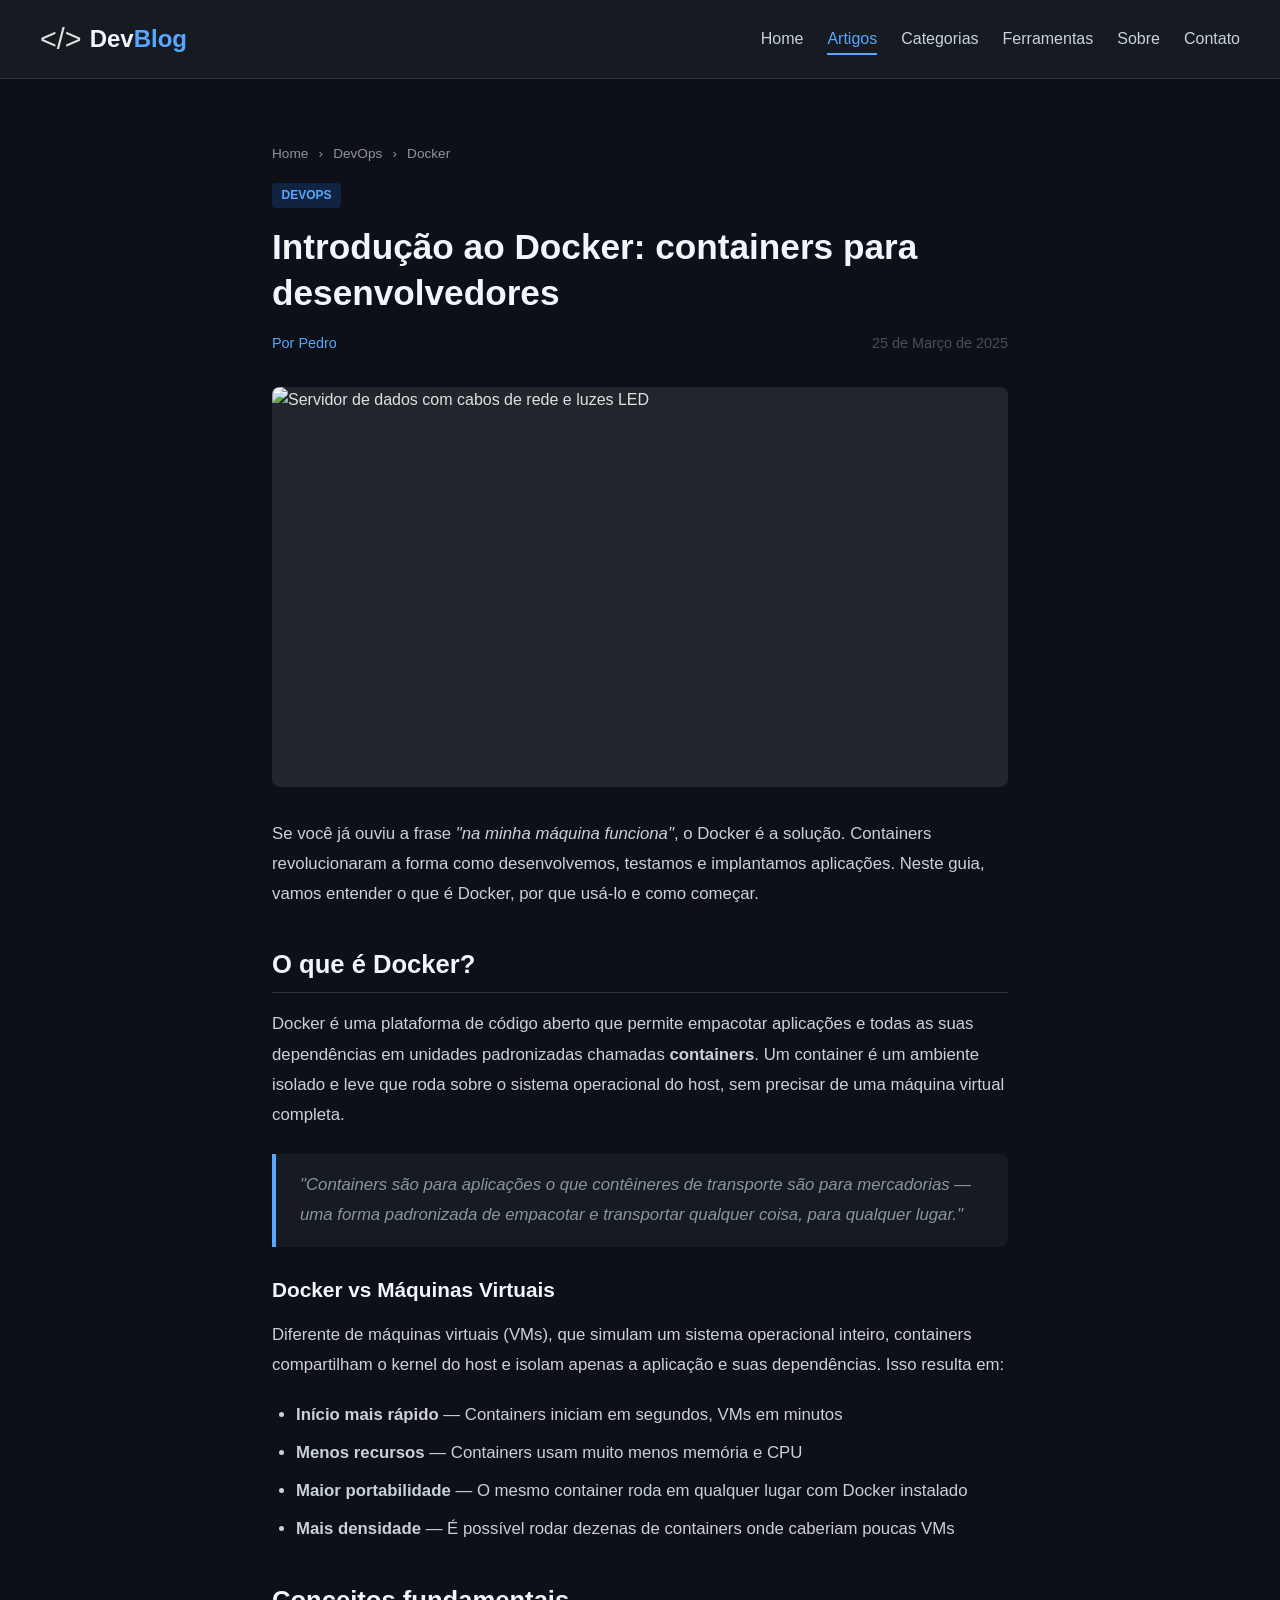
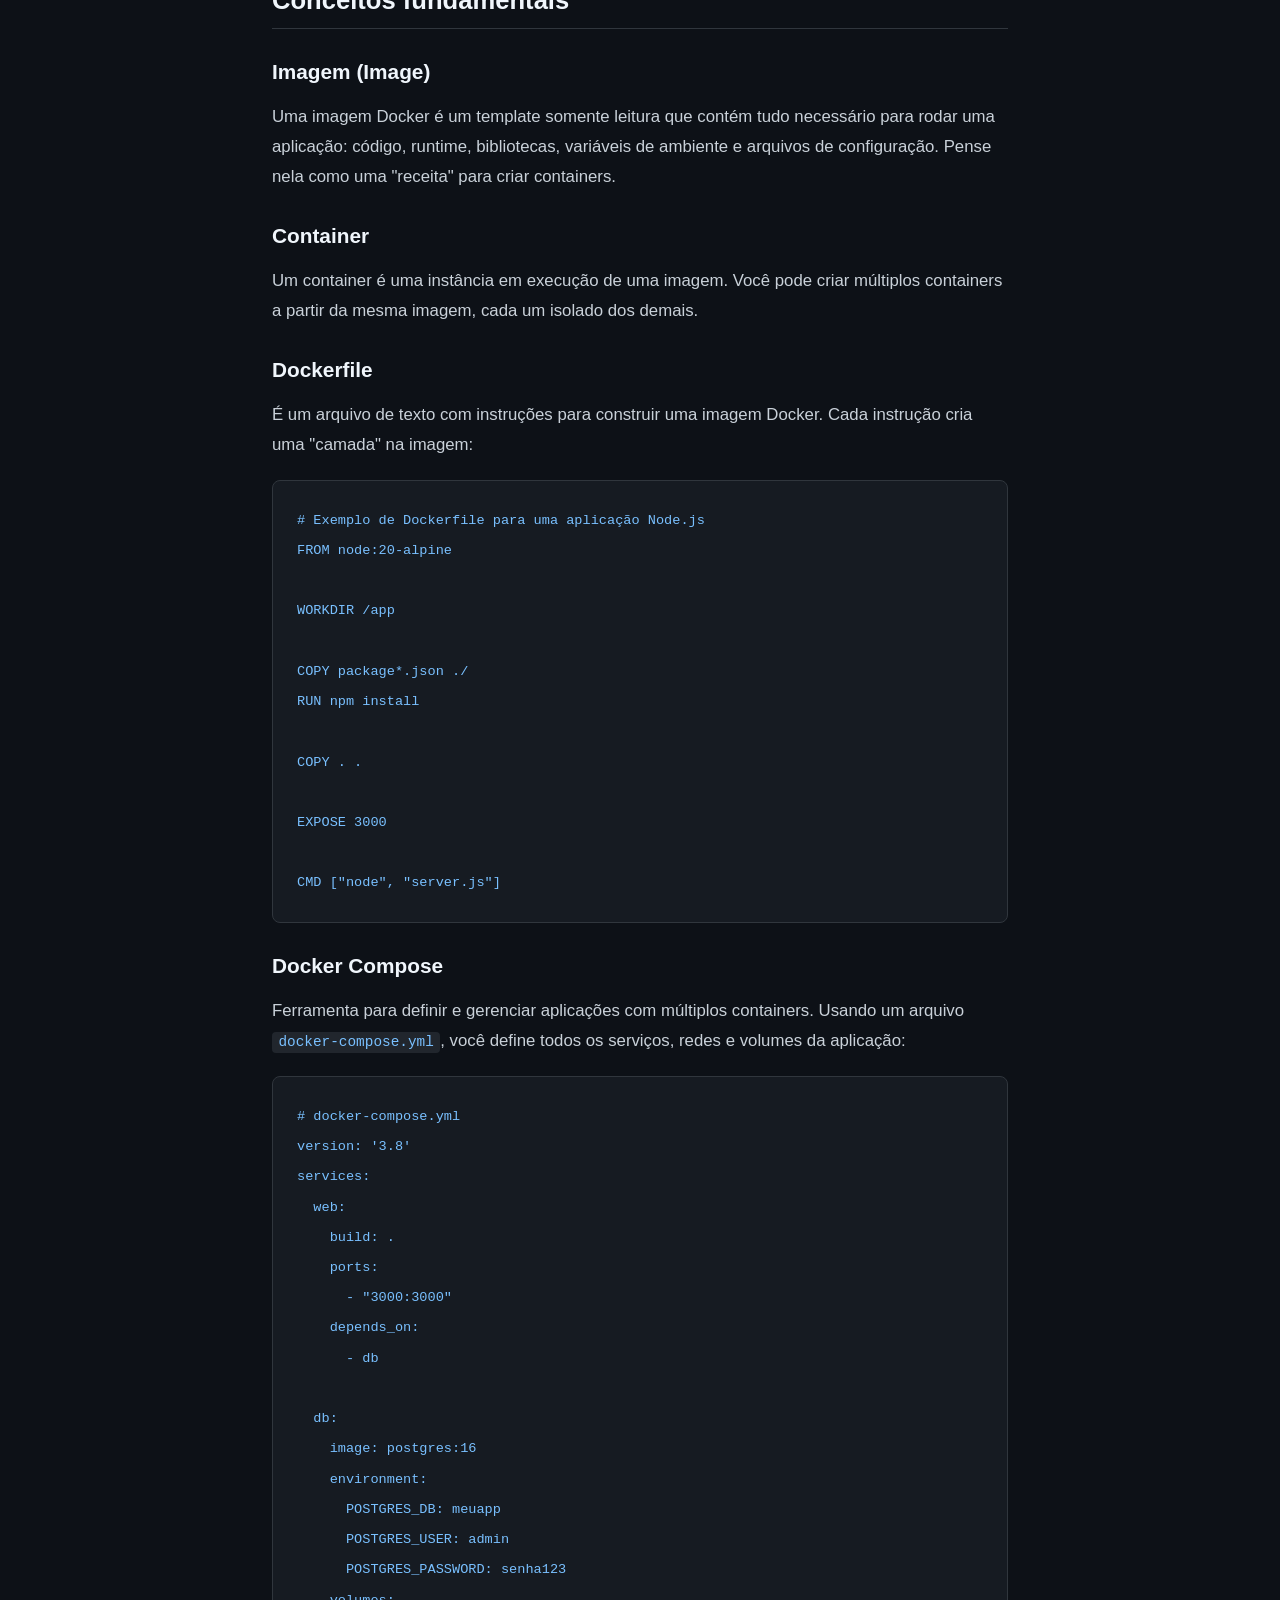
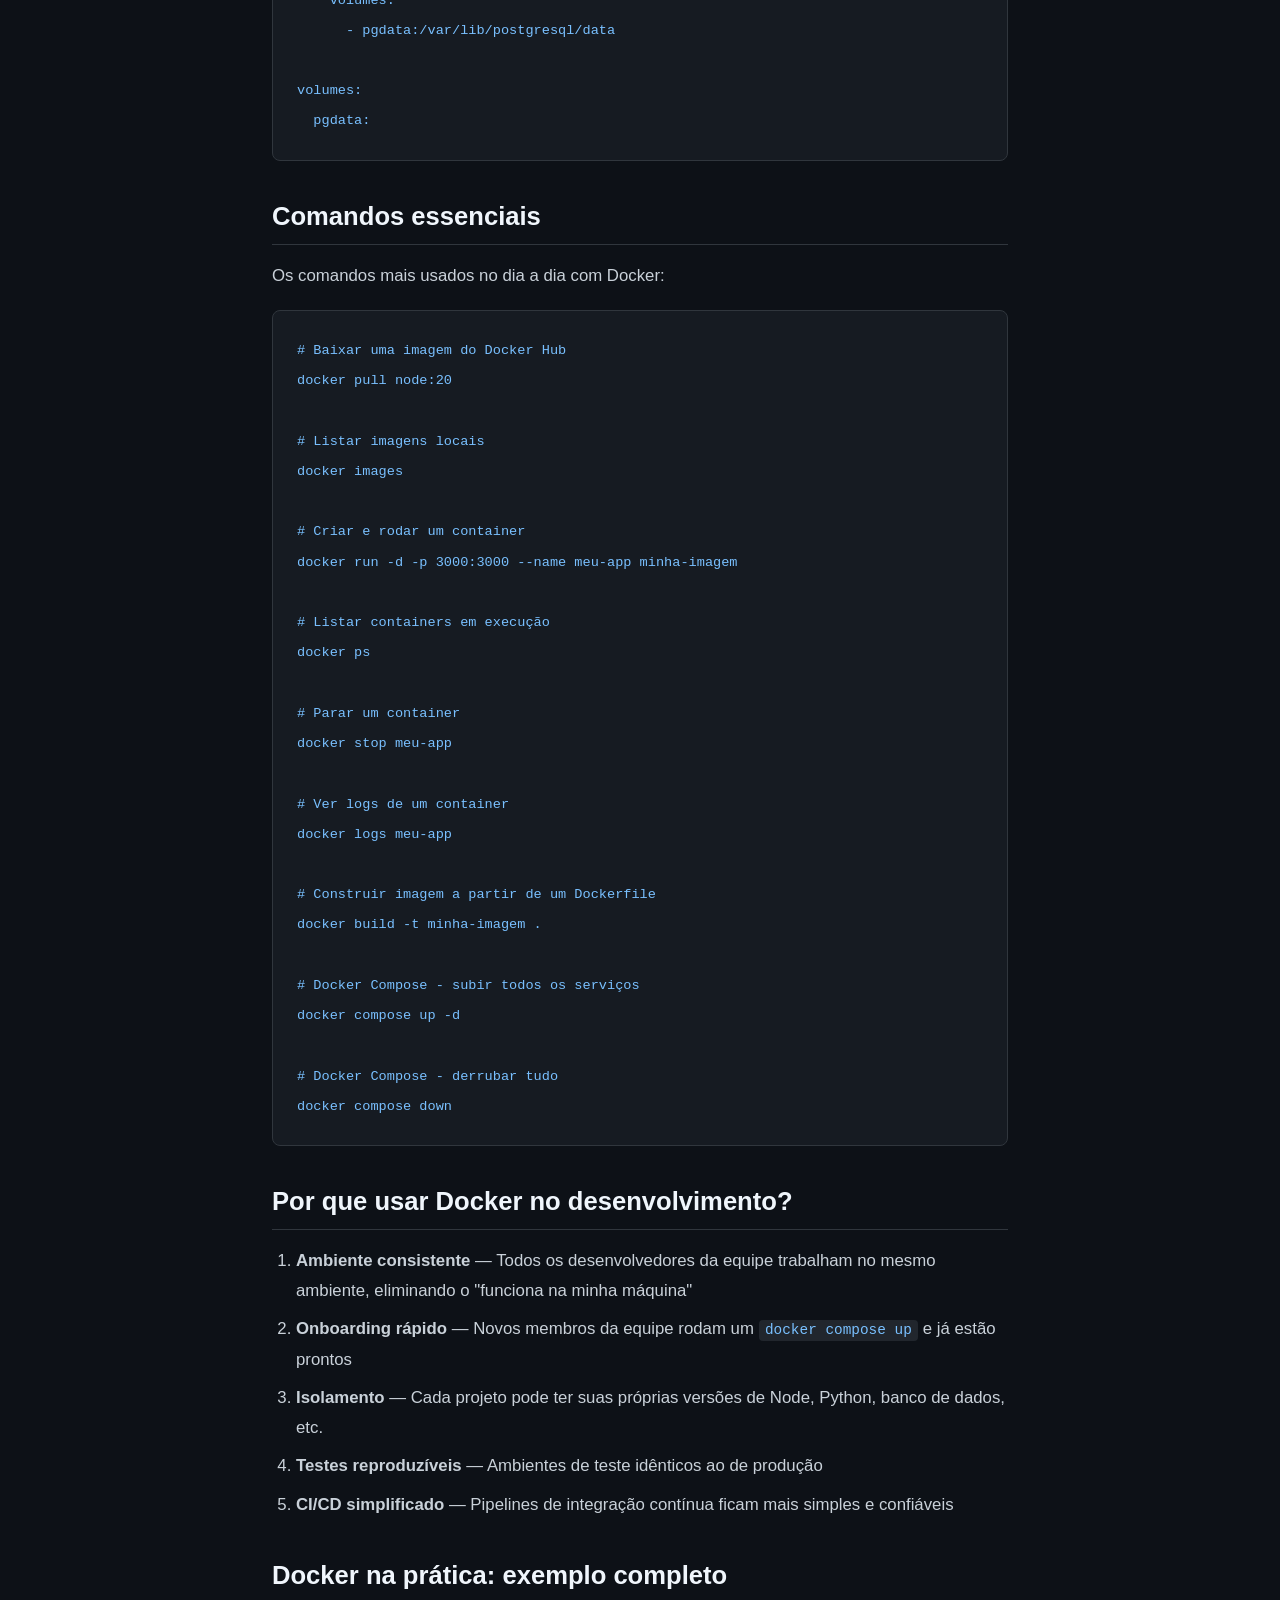
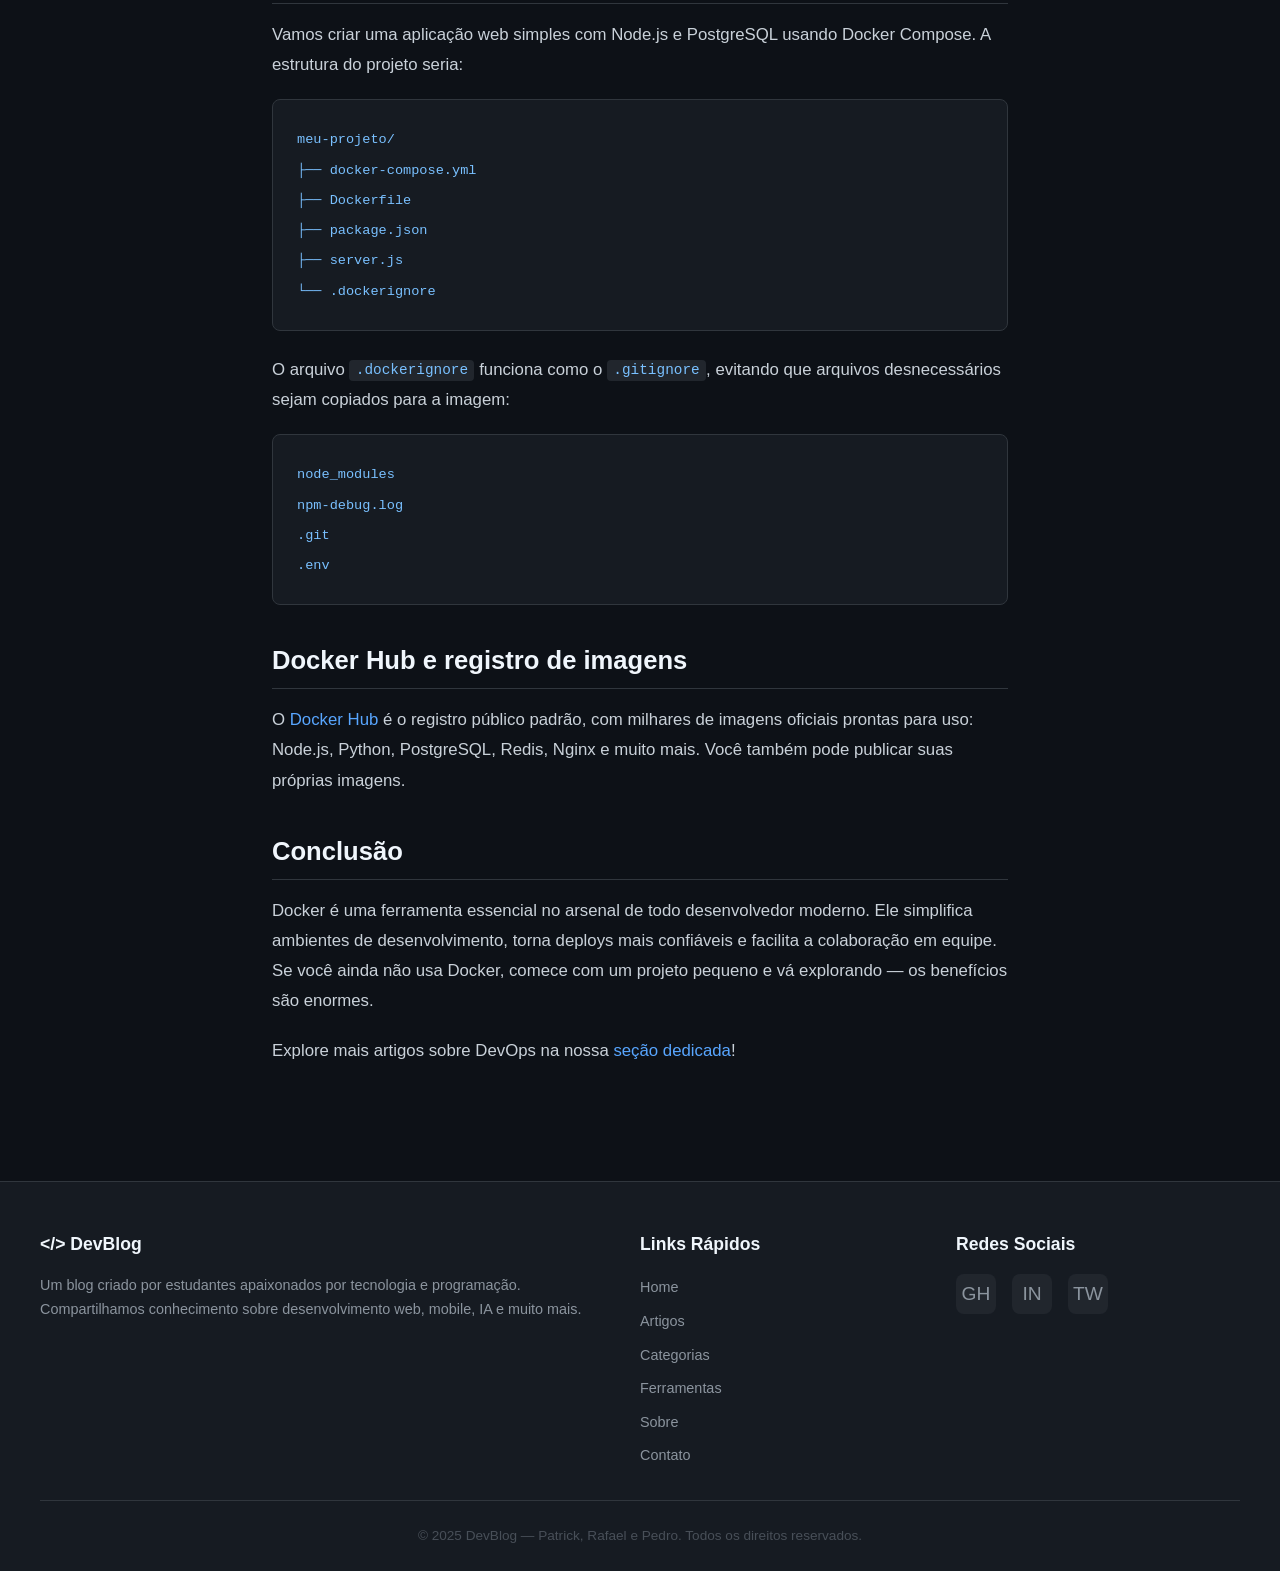
==== artigo-docker.html @ ed2e5f7d "feat: adiciona CSS, artigos de Docker e Python, e documentação - css/style.css: estilização completa" ====
<!DOCTYPE html>
<html lang="pt-BR">
<head>
  <meta charset="UTF-8">
  <meta name="viewport" content="width=device-width, initial-scale=1.0">
  <title>Introdução ao Docker: containers para desenvolvedores — DevBlog</title>
  <link rel="stylesheet" href="css/style.css">
</head>
<body>

  <header class="site-header">
    <div class="header-container">
      <div class="logo">
        <span class="logo-icon">&#60;/&#62;</span>
        <a href="index.html">Dev<span>Blog</span></a>
      </div>
      <button class="menu-toggle" aria-label="Abrir menu" onclick="document.querySelector('.main-nav').classList.toggle('active')">&#9776;</button>
      <nav class="main-nav">
        <ul>
          <li><a href="index.html">Home</a></li>
          <li><a href="artigo.html" class="active">Artigos</a></li>
          <li><a href="categorias.html">Categorias</a></li>
          <li><a href="ferramentas.html">Ferramentas</a></li>
          <li><a href="sobre.html">Sobre</a></li>
          <li><a href="contato.html">Contato</a></li>
        </ul>
      </nav>
    </div>
  </header>

  <main class="article-full">
    <nav class="breadcrumb">
      <a href="index.html">Home</a>
      <span>›</span>
      <a href="categorias.html#devops">DevOps</a>
      <span>›</span>
      Docker
    </nav>

    <div class="article-header">
      <span class="article-card-category">DevOps</span>
      <h1>Introdução ao Docker: containers para desenvolvedores</h1>
      <div class="article-meta">
        <span class="author">Por Pedro</span>
        <time datetime="2025-03-25">25 de Março de 2025</time>
      </div>
    </div>

    <img src="https://images.unsplash.com/photo-1558494949-ef010cbdcc31?w=1200&h=500&fit=crop" alt="Servidor de dados com cabos de rede e luzes LED" class="article-cover">

    <article class="article-body">
      <p>Se você já ouviu a frase <em>"na minha máquina funciona"</em>, o Docker é a solução. Containers revolucionaram a forma como desenvolvemos, testamos e implantamos aplicações. Neste guia, vamos entender o que é Docker, por que usá-lo e como começar.</p>

      <h2>O que é Docker?</h2>
      <p>Docker é uma plataforma de código aberto que permite empacotar aplicações e todas as suas dependências em unidades padronizadas chamadas <strong>containers</strong>. Um container é um ambiente isolado e leve que roda sobre o sistema operacional do host, sem precisar de uma máquina virtual completa.</p>

      <blockquote>
        "Containers são para aplicações o que contêineres de transporte são para mercadorias — uma forma padronizada de empacotar e transportar qualquer coisa, para qualquer lugar."
      </blockquote>

      <h3>Docker vs Máquinas Virtuais</h3>
      <p>Diferente de máquinas virtuais (VMs), que simulam um sistema operacional inteiro, containers compartilham o kernel do host e isolam apenas a aplicação e suas dependências. Isso resulta em:</p>

      <ul>
        <li><strong>Início mais rápido</strong> — Containers iniciam em segundos, VMs em minutos</li>
        <li><strong>Menos recursos</strong> — Containers usam muito menos memória e CPU</li>
        <li><strong>Maior portabilidade</strong> — O mesmo container roda em qualquer lugar com Docker instalado</li>
        <li><strong>Mais densidade</strong> — É possível rodar dezenas de containers onde caberiam poucas VMs</li>
      </ul>

      <h2>Conceitos fundamentais</h2>

      <h3>Imagem (Image)</h3>
      <p>Uma imagem Docker é um template somente leitura que contém tudo necessário para rodar uma aplicação: código, runtime, bibliotecas, variáveis de ambiente e arquivos de configuração. Pense nela como uma "receita" para criar containers.</p>

      <h3>Container</h3>
      <p>Um container é uma instância em execução de uma imagem. Você pode criar múltiplos containers a partir da mesma imagem, cada um isolado dos demais.</p>

      <h3>Dockerfile</h3>
      <p>É um arquivo de texto com instruções para construir uma imagem Docker. Cada instrução cria uma "camada" na imagem:</p>

      <pre><code># Exemplo de Dockerfile para uma aplicação Node.js
FROM node:20-alpine

WORKDIR /app

COPY package*.json ./
RUN npm install

COPY . .

EXPOSE 3000

CMD ["node", "server.js"]</code></pre>

      <h3>Docker Compose</h3>
      <p>Ferramenta para definir e gerenciar aplicações com múltiplos containers. Usando um arquivo <code>docker-compose.yml</code>, você define todos os serviços, redes e volumes da aplicação:</p>

      <pre><code># docker-compose.yml
version: '3.8'
services:
  web:
    build: .
    ports:
      - "3000:3000"
    depends_on:
      - db

  db:
    image: postgres:16
    environment:
      POSTGRES_DB: meuapp
      POSTGRES_USER: admin
      POSTGRES_PASSWORD: senha123
    volumes:
      - pgdata:/var/lib/postgresql/data

volumes:
  pgdata:</code></pre>

      <h2>Comandos essenciais</h2>
      <p>Os comandos mais usados no dia a dia com Docker:</p>

      <pre><code># Baixar uma imagem do Docker Hub
docker pull node:20

# Listar imagens locais
docker images

# Criar e rodar um container
docker run -d -p 3000:3000 --name meu-app minha-imagem

# Listar containers em execução
docker ps

# Parar um container
docker stop meu-app

# Ver logs de um container
docker logs meu-app

# Construir imagem a partir de um Dockerfile
docker build -t minha-imagem .

# Docker Compose - subir todos os serviços
docker compose up -d

# Docker Compose - derrubar tudo
docker compose down</code></pre>

      <h2>Por que usar Docker no desenvolvimento?</h2>
      <ol>
        <li><strong>Ambiente consistente</strong> — Todos os desenvolvedores da equipe trabalham no mesmo ambiente, eliminando o "funciona na minha máquina"</li>
        <li><strong>Onboarding rápido</strong> — Novos membros da equipe rodam um <code>docker compose up</code> e já estão prontos</li>
        <li><strong>Isolamento</strong> — Cada projeto pode ter suas próprias versões de Node, Python, banco de dados, etc.</li>
        <li><strong>Testes reproduzíveis</strong> — Ambientes de teste idênticos ao de produção</li>
        <li><strong>CI/CD simplificado</strong> — Pipelines de integração contínua ficam mais simples e confiáveis</li>
      </ol>

      <h2>Docker na prática: exemplo completo</h2>
      <p>Vamos criar uma aplicação web simples com Node.js e PostgreSQL usando Docker Compose. A estrutura do projeto seria:</p>

      <pre><code>meu-projeto/
├── docker-compose.yml
├── Dockerfile
├── package.json
├── server.js
└── .dockerignore</code></pre>

      <p>O arquivo <code>.dockerignore</code> funciona como o <code>.gitignore</code>, evitando que arquivos desnecessários sejam copiados para a imagem:</p>

      <pre><code>node_modules
npm-debug.log
.git
.env</code></pre>

      <h2>Docker Hub e registro de imagens</h2>
      <p>O <a href="https://hub.docker.com/" target="_blank" rel="noopener noreferrer">Docker Hub</a> é o registro público padrão, com milhares de imagens oficiais prontas para uso: Node.js, Python, PostgreSQL, Redis, Nginx e muito mais. Você também pode publicar suas próprias imagens.</p>

      <h2>Conclusão</h2>
      <p>Docker é uma ferramenta essencial no arsenal de todo desenvolvedor moderno. Ele simplifica ambientes de desenvolvimento, torna deploys mais confiáveis e facilita a colaboração em equipe. Se você ainda não usa Docker, comece com um projeto pequeno e vá explorando — os benefícios são enormes.</p>

      <p>Explore mais artigos sobre DevOps na nossa <a href="categorias.html#devops">seção dedicada</a>!</p>
    </article>
  </main>

  <footer class="site-footer">
    <div class="footer-container">
      <div class="footer-about">
        <h3>&#60;/&#62; DevBlog</h3>
        <p>Um blog criado por estudantes apaixonados por tecnologia e programação. Compartilhamos conhecimento sobre desenvolvimento web, mobile, IA e muito mais.</p>
      </div>
      <div class="footer-links">
        <h3>Links Rápidos</h3>
        <ul>
          <li><a href="index.html">Home</a></li>
          <li><a href="artigo.html">Artigos</a></li>
          <li><a href="categorias.html">Categorias</a></li>
          <li><a href="ferramentas.html">Ferramentas</a></li>
          <li><a href="sobre.html">Sobre</a></li>
          <li><a href="contato.html">Contato</a></li>
        </ul>
      </div>
      <div class="footer-social">
        <h3>Redes Sociais</h3>
        <div class="social-icons">
          <a href="https://github.com" target="_blank" rel="noopener noreferrer" aria-label="GitHub">GH</a>
          <a href="https://linkedin.com" target="_blank" rel="noopener noreferrer" aria-label="LinkedIn">IN</a>
          <a href="https://twitter.com" target="_blank" rel="noopener noreferrer" aria-label="Twitter">TW</a>
        </div>
      </div>
    </div>
    <div class="footer-bottom">
      <p>&copy; 2025 DevBlog — Patrick, Rafael e Pedro. Todos os direitos reservados.</p>
    </div>
  </footer>

</body>
</html>
---- css/style.css ----
/* ===== RESET E BASE ===== */
* {
  margin: 0;
  padding: 0;
  box-sizing: border-box;
}

html {
  scroll-behavior: smooth;
}

body {
  font-family: 'Segoe UI', Tahoma, Geneva, Verdana, sans-serif;
  line-height: 1.6;
  color: #e0e0e0;
  background-color: #0d1117;
}

a {
  text-decoration: none;
  color: #58a6ff;
  transition: color 0.3s ease;
}

a:hover {
  color: #79c0ff;
}

img {
  max-width: 100%;
  height: auto;
  display: block;
}

ul {
  list-style: none;
}

/* ===== HEADER ===== */
.site-header {
  background-color: #161b22;
  border-bottom: 1px solid #30363d;
  padding: 1rem 2rem;
  position: sticky;
  top: 0;
  z-index: 100;
}

.header-container {
  max-width: 1200px;
  margin: 0 auto;
  display: flex;
  justify-content: space-between;
  align-items: center;
}

.logo {
  display: flex;
  align-items: center;
  gap: 0.5rem;
}

.logo-icon {
  font-size: 1.8rem;
}

.logo a {
  font-size: 1.5rem;
  font-weight: 700;
  color: #f0f6fc;
}

.logo a span {
  color: #58a6ff;
}

/* ===== NAVEGAÇÃO ===== */
.main-nav ul {
  display: flex;
  gap: 1.5rem;
  align-items: center;
}

.main-nav a {
  color: #c9d1d9;
  font-weight: 500;
  padding: 0.5rem 0;
  position: relative;
  transition: color 0.3s ease;
}

.main-nav a::after {
  content: '';
  position: absolute;
  bottom: 0;
  left: 0;
  width: 0;
  height: 2px;
  background-color: #58a6ff;
  transition: width 0.3s ease;
}

.main-nav a:hover,
.main-nav a.active {
  color: #58a6ff;
}

.main-nav a:hover::after,
.main-nav a.active::after {
  width: 100%;
}

/* Botão menu mobile */
.menu-toggle {
  display: none;
  background: none;
  border: none;
  color: #c9d1d9;
  font-size: 1.5rem;
  cursor: pointer;
}

/* ===== HERO / BANNER ===== */
.hero {
  background: linear-gradient(135deg, #0d1117 0%, #161b22 50%, #1a2332 100%);
  padding: 5rem 2rem;
  text-align: center;
  border-bottom: 1px solid #30363d;
}

.hero h1 {
  font-size: 2.8rem;
  color: #f0f6fc;
  margin-bottom: 1rem;
}

.hero h1 span {
  color: #58a6ff;
}

.hero p {
  font-size: 1.2rem;
  color: #8b949e;
  max-width: 600px;
  margin: 0 auto 2rem;
}

.hero-tags {
  display: flex;
  justify-content: center;
  gap: 0.75rem;
  flex-wrap: wrap;
}

.hero-tags span {
  background-color: #21262d;
  color: #58a6ff;
  padding: 0.4rem 1rem;
  border-radius: 2rem;
  font-size: 0.85rem;
  border: 1px solid #30363d;
}

/* ===== CONTEÚDO PRINCIPAL ===== */
.main-content {
  max-width: 1200px;
  margin: 0 auto;
  padding: 3rem 2rem;
}

.section-title {
  font-size: 1.8rem;
  color: #f0f6fc;
  margin-bottom: 2rem;
  padding-bottom: 0.5rem;
  border-bottom: 2px solid #58a6ff;
  display: inline-block;
}

/* ===== GRID DE ARTIGOS ===== */
.articles-grid {
  display: grid;
  grid-template-columns: repeat(auto-fill, minmax(340px, 1fr));
  gap: 2rem;
  margin-bottom: 3rem;
}

.article-card {
  background-color: #161b22;
  border: 1px solid #30363d;
  border-radius: 8px;
  overflow: hidden;
  transition: transform 0.3s ease, border-color 0.3s ease;
}

.article-card:hover {
  transform: translateY(-4px);
  border-color: #58a6ff;
}

.article-card-img {
  width: 100%;
  height: 200px;
  object-fit: cover;
  background-color: #21262d;
}

.article-card-body {
  padding: 1.5rem;
}

.article-card-category {
  display: inline-block;
  background-color: #1f6feb33;
  color: #58a6ff;
  padding: 0.2rem 0.6rem;
  border-radius: 4px;
  font-size: 0.75rem;
  font-weight: 600;
  text-transform: uppercase;
  margin-bottom: 0.75rem;
}

.article-card h3 {
  color: #f0f6fc;
  font-size: 1.15rem;
  margin-bottom: 0.75rem;
  line-height: 1.4;
}

.article-card h3 a {
  color: #f0f6fc;
}

.article-card h3 a:hover {
  color: #58a6ff;
}

.article-card p {
  color: #8b949e;
  font-size: 0.9rem;
  margin-bottom: 1rem;
}

.article-meta {
  display: flex;
  justify-content: space-between;
  align-items: center;
  color: #484f58;
  font-size: 0.8rem;
}

.article-meta .author {
  color: #58a6ff;
}

/* ===== PÁGINA DE ARTIGO COMPLETO ===== */
.article-full {
  max-width: 800px;
  margin: 0 auto;
  padding: 3rem 2rem;
}

.article-header {
  margin-bottom: 2rem;
}

.article-header .article-card-category {
  margin-bottom: 1rem;
}

.article-header h1 {
  font-size: 2.2rem;
  color: #f0f6fc;
  margin-bottom: 1rem;
  line-height: 1.3;
}

.article-header .article-meta {
  font-size: 0.9rem;
  margin-bottom: 1.5rem;
}

.article-cover {
  width: 100%;
  height: 400px;
  object-fit: cover;
  border-radius: 8px;
  margin-bottom: 2rem;
  background-color: #21262d;
}

.article-body {
  color: #c9d1d9;
  font-size: 1.05rem;
  line-height: 1.8;
}

.article-body h2 {
  color: #f0f6fc;
  font-size: 1.6rem;
  margin: 2rem 0 1rem;
  padding-bottom: 0.3rem;
  border-bottom: 1px solid #30363d;
}

.article-body h3 {
  color: #f0f6fc;
  font-size: 1.3rem;
  margin: 1.5rem 0 0.75rem;
}

.article-body p {
  margin-bottom: 1.2rem;
}

.article-body ul,
.article-body ol {
  margin: 1rem 0 1.2rem 1.5rem;
}

.article-body li {
  margin-bottom: 0.5rem;
  list-style: disc;
}

.article-body ol li {
  list-style: decimal;
}

.article-body code {
  background-color: #21262d;
  color: #79c0ff;
  padding: 0.15rem 0.4rem;
  border-radius: 4px;
  font-family: 'Courier New', Courier, monospace;
  font-size: 0.9rem;
}

.article-body pre {
  background-color: #161b22;
  border: 1px solid #30363d;
  border-radius: 8px;
  padding: 1.5rem;
  overflow-x: auto;
  margin-bottom: 1.5rem;
}

.article-body pre code {
  background: none;
  padding: 0;
  font-size: 0.85rem;
  line-height: 1.6;
}

.article-body blockquote {
  border-left: 4px solid #58a6ff;
  background-color: #161b22;
  padding: 1rem 1.5rem;
  margin: 1.5rem 0;
  border-radius: 0 8px 8px 0;
  color: #8b949e;
  font-style: italic;
}

/* ===== CATEGORIAS ===== */
.categories-grid {
  display: grid;
  grid-template-columns: repeat(auto-fill, minmax(280px, 1fr));
  gap: 1.5rem;
  margin-bottom: 3rem;
}

.category-card {
  background-color: #161b22;
  border: 1px solid #30363d;
  border-radius: 8px;
  padding: 2rem;
  text-align: center;
  transition: transform 0.3s ease, border-color 0.3s ease;
}

.category-card:hover {
  transform: translateY(-4px);
  border-color: #58a6ff;
}

.category-icon {
  font-size: 2.5rem;
  margin-bottom: 1rem;
}

.category-card h3 {
  color: #f0f6fc;
  margin-bottom: 0.5rem;
}

.category-card p {
  color: #8b949e;
  font-size: 0.9rem;
  margin-bottom: 1rem;
}

.category-count {
  color: #58a6ff;
  font-size: 0.85rem;
  font-weight: 600;
}

/* Category card como link */
a.category-card {
  display: block;
  color: inherit;
  cursor: pointer;
}

a.category-card:hover {
  color: inherit;
}

/* ===== SEÇÕES DE CATEGORIA ===== */
.category-section {
  margin-bottom: 3rem;
  padding-top: 2rem;
}

.category-description {
  color: #8b949e;
  font-size: 1rem;
  margin-bottom: 1.5rem;
  max-width: 800px;
}

/* ===== FERRAMENTAS ===== */
.tools-section {
  margin-bottom: 3rem;
}

.tools-section h2 {
  font-size: 1.4rem;
  color: #f0f6fc;
  margin-bottom: 1.5rem;
  padding-left: 0.5rem;
  border-left: 3px solid #58a6ff;
}

.tools-grid {
  display: grid;
  grid-template-columns: repeat(auto-fill, minmax(300px, 1fr));
  gap: 1.5rem;
}

.tool-card {
  background-color: #161b22;
  border: 1px solid #30363d;
  border-radius: 8px;
  padding: 1.5rem;
  display: flex;
  gap: 1rem;
  align-items: flex-start;
  transition: border-color 0.3s ease;
}

.tool-card:hover {
  border-color: #58a6ff;
}

.tool-icon {
  font-size: 2rem;
  min-width: 2.5rem;
  text-align: center;
}

.tool-info h3 {
  color: #f0f6fc;
  font-size: 1rem;
  margin-bottom: 0.3rem;
}

.tool-info p {
  color: #8b949e;
  font-size: 0.85rem;
  margin-bottom: 0.5rem;
}

.tool-info a {
  font-size: 0.85rem;
  font-weight: 600;
}

.tool-tag {
  display: inline-block;
  background-color: #21262d;
  color: #7ee787;
  padding: 0.15rem 0.5rem;
  border-radius: 4px;
  font-size: 0.7rem;
  margin-right: 0.3rem;
}

/* ===== SOBRE ===== */
.about-intro {
  background-color: #161b22;
  border: 1px solid #30363d;
  border-radius: 8px;
  padding: 2.5rem;
  margin-bottom: 3rem;
  text-align: center;
}

.about-intro h2 {
  color: #f0f6fc;
  font-size: 1.8rem;
  margin-bottom: 1rem;
}

.about-intro p {
  color: #8b949e;
  max-width: 700px;
  margin: 0 auto;
  font-size: 1.05rem;
}

.team-grid {
  display: grid;
  grid-template-columns: repeat(auto-fill, minmax(300px, 1fr));
  gap: 2rem;
  margin-bottom: 3rem;
}

.team-card {
  background-color: #161b22;
  border: 1px solid #30363d;
  border-radius: 8px;
  padding: 2rem;
  text-align: center;
  transition: border-color 0.3s ease;
}

.team-card:hover {
  border-color: #58a6ff;
}

.team-avatar {
  width: 120px;
  height: 120px;
  border-radius: 50%;
  margin: 0 auto 1.5rem;
  background-color: #21262d;
  display: flex;
  align-items: center;
  justify-content: center;
  font-size: 3rem;
  border: 3px solid #30363d;
}

.team-card h3 {
  color: #f0f6fc;
  margin-bottom: 0.3rem;
}

.team-role {
  color: #58a6ff;
  font-size: 0.9rem;
  margin-bottom: 1rem;
}

.team-card p {
  color: #8b949e;
  font-size: 0.9rem;
  margin-bottom: 1rem;
}

.team-links {
  display: flex;
  justify-content: center;
  gap: 1rem;
}

.team-links a {
  color: #8b949e;
  font-size: 1.2rem;
  transition: color 0.3s ease;
}

.team-links a:hover {
  color: #58a6ff;
}

/* ===== PROPOSTA EDITORIAL ===== */
.editorial {
  background-color: #161b22;
  border: 1px solid #30363d;
  border-radius: 8px;
  padding: 2.5rem;
}

.editorial h2 {
  color: #f0f6fc;
  font-size: 1.5rem;
  margin-bottom: 1.5rem;
}

.editorial-items {
  display: grid;
  grid-template-columns: repeat(auto-fill, minmax(250px, 1fr));
  gap: 1.5rem;
}

.editorial-item {
  padding: 1rem;
}

.editorial-item h3 {
  color: #f0f6fc;
  font-size: 1.1rem;
  margin-bottom: 0.5rem;
}

.editorial-item p {
  color: #8b949e;
  font-size: 0.9rem;
}

/* ===== FORMULÁRIOS ===== */
.form-section {
  background-color: #161b22;
  border: 1px solid #30363d;
  border-radius: 8px;
  padding: 2.5rem;
  margin-bottom: 3rem;
}

.form-section h2 {
  color: #f0f6fc;
  font-size: 1.5rem;
  margin-bottom: 0.5rem;
}

.form-section > p {
  color: #8b949e;
  margin-bottom: 2rem;
}

.form-group {
  margin-bottom: 1.5rem;
}

.form-group label {
  display: block;
  color: #c9d1d9;
  font-weight: 500;
  margin-bottom: 0.5rem;
  font-size: 0.9rem;
}

.form-group input,
.form-group textarea,
.form-group select {
  width: 100%;
  padding: 0.75rem 1rem;
  background-color: #0d1117;
  border: 1px solid #30363d;
  border-radius: 6px;
  color: #c9d1d9;
  font-size: 0.95rem;
  font-family: inherit;
  transition: border-color 0.3s ease;
}

.form-group input:focus,
.form-group textarea:focus,
.form-group select:focus {
  outline: none;
  border-color: #58a6ff;
  box-shadow: 0 0 0 3px rgba(88, 166, 255, 0.15);
}

.form-group textarea {
  resize: vertical;
  min-height: 140px;
}

.form-row {
  display: grid;
  grid-template-columns: 1fr 1fr;
  gap: 1.5rem;
}

.btn {
  display: inline-block;
  padding: 0.75rem 2rem;
  background-color: #238636;
  color: #ffffff;
  border: 1px solid #2ea043;
  border-radius: 6px;
  font-size: 1rem;
  font-weight: 600;
  cursor: pointer;
  transition: background-color 0.3s ease;
}

.btn:hover {
  background-color: #2ea043;
  color: #ffffff;
}

.btn-primary {
  background-color: #1f6feb;
  border-color: #388bfd;
}

.btn-primary:hover {
  background-color: #388bfd;
}

/* ===== NEWSLETTER INLINE ===== */
.newsletter-inline {
  display: flex;
  gap: 0.75rem;
  max-width: 500px;
}

.newsletter-inline input {
  flex: 1;
  padding: 0.75rem 1rem;
  background-color: #0d1117;
  border: 1px solid #30363d;
  border-radius: 6px;
  color: #c9d1d9;
  font-size: 0.95rem;
}

.newsletter-inline input:focus {
  outline: none;
  border-color: #58a6ff;
}

/* ===== INFO DE CONTATO ===== */
.contact-info {
  display: grid;
  grid-template-columns: repeat(auto-fill, minmax(250px, 1fr));
  gap: 1.5rem;
  margin-bottom: 3rem;
}

.contact-item {
  background-color: #161b22;
  border: 1px solid #30363d;
  border-radius: 8px;
  padding: 1.5rem;
  text-align: center;
}

.contact-item-icon {
  font-size: 2rem;
  margin-bottom: 0.75rem;
}

.contact-item h3 {
  color: #f0f6fc;
  font-size: 1rem;
  margin-bottom: 0.3rem;
}

.contact-item p {
  color: #8b949e;
  font-size: 0.9rem;
}

/* ===== FOOTER ===== */
.site-footer {
  background-color: #161b22;
  border-top: 1px solid #30363d;
  padding: 3rem 2rem 1.5rem;
  margin-top: 3rem;
}

.footer-container {
  max-width: 1200px;
  margin: 0 auto;
  display: grid;
  grid-template-columns: 2fr 1fr 1fr;
  gap: 2rem;
  margin-bottom: 2rem;
}

.footer-about h3,
.footer-links h3,
.footer-social h3 {
  color: #f0f6fc;
  font-size: 1.1rem;
  margin-bottom: 1rem;
}

.footer-about p {
  color: #8b949e;
  font-size: 0.9rem;
}

.footer-links ul {
  display: flex;
  flex-direction: column;
  gap: 0.5rem;
}

.footer-links a {
  color: #8b949e;
  font-size: 0.9rem;
}

.footer-links a:hover {
  color: #58a6ff;
}

.footer-social .social-icons {
  display: flex;
  gap: 1rem;
}

.footer-social .social-icons a {
  display: flex;
  align-items: center;
  justify-content: center;
  width: 40px;
  height: 40px;
  background-color: #21262d;
  border-radius: 8px;
  color: #8b949e;
  font-size: 1.2rem;
  transition: background-color 0.3s ease, color 0.3s ease;
}

.footer-social .social-icons a:hover {
  background-color: #58a6ff;
  color: #ffffff;
}

.footer-bottom {
  max-width: 1200px;
  margin: 0 auto;
  padding-top: 1.5rem;
  border-top: 1px solid #30363d;
  text-align: center;
  color: #484f58;
  font-size: 0.85rem;
}

/* ===== BREADCRUMB ===== */
.breadcrumb {
  padding: 1rem 0;
  color: #8b949e;
  font-size: 0.85rem;
}

.breadcrumb a {
  color: #8b949e;
}

.breadcrumb a:hover {
  color: #58a6ff;
}

.breadcrumb span {
  margin: 0 0.4rem;
}

/* ===== PÁGINA INTERNA HEADER ===== */
.page-header {
  background: linear-gradient(135deg, #0d1117 0%, #161b22 100%);
  padding: 3rem 2rem;
  text-align: center;
  border-bottom: 1px solid #30363d;
}

.page-header h1 {
  font-size: 2.2rem;
  color: #f0f6fc;
  margin-bottom: 0.5rem;
}

.page-header p {
  color: #8b949e;
  font-size: 1.05rem;
}

/* ===== RESPONSIVIDADE ===== */
@media (max-width: 768px) {
  /* Header mobile */
  .header-container {
    flex-wrap: wrap;
  }

  .menu-toggle {
    display: block;
  }

  .main-nav {
    display: none;
    width: 100%;
    order: 3;
  }

  .main-nav.active {
    display: block;
  }

  .main-nav ul {
    flex-direction: column;
    gap: 0;
    margin-top: 1rem;
  }

  .main-nav li {
    border-top: 1px solid #30363d;
  }

  .main-nav a {
    display: block;
    padding: 0.75rem 0;
  }

  /* Hero */
  .hero {
    padding: 3rem 1.5rem;
  }

  .hero h1 {
    font-size: 1.8rem;
  }

  .hero p {
    font-size: 1rem;
  }

  /* Grids */
  .articles-grid {
    grid-template-columns: 1fr;
  }

  .categories-grid {
    grid-template-columns: 1fr;
  }

  .tools-grid {
    grid-template-columns: 1fr;
  }

  .team-grid {
    grid-template-columns: 1fr;
  }

  .editorial-items {
    grid-template-columns: 1fr;
  }

  .contact-info {
    grid-template-columns: 1fr;
  }

  /* Form */
  .form-row {
    grid-template-columns: 1fr;
  }

  .newsletter-inline {
    flex-direction: column;
  }

  /* Footer */
  .footer-container {
    grid-template-columns: 1fr;
  }

  /* Artigo */
  .article-full {
    padding: 2rem 1.5rem;
  }

  .article-header h1 {
    font-size: 1.6rem;
  }

  .article-cover {
    height: 250px;
  }

  /* Page header */
  .page-header {
    padding: 2rem 1.5rem;
  }

  .page-header h1 {
    font-size: 1.6rem;
  }
}

@media (max-width: 480px) {
  .hero h1 {
    font-size: 1.5rem;
  }

  .section-title {
    font-size: 1.4rem;
  }

  .article-card-body {
    padding: 1rem;
  }

  .form-section {
    padding: 1.5rem;
  }

  .about-intro {
    padding: 1.5rem;
  }
}
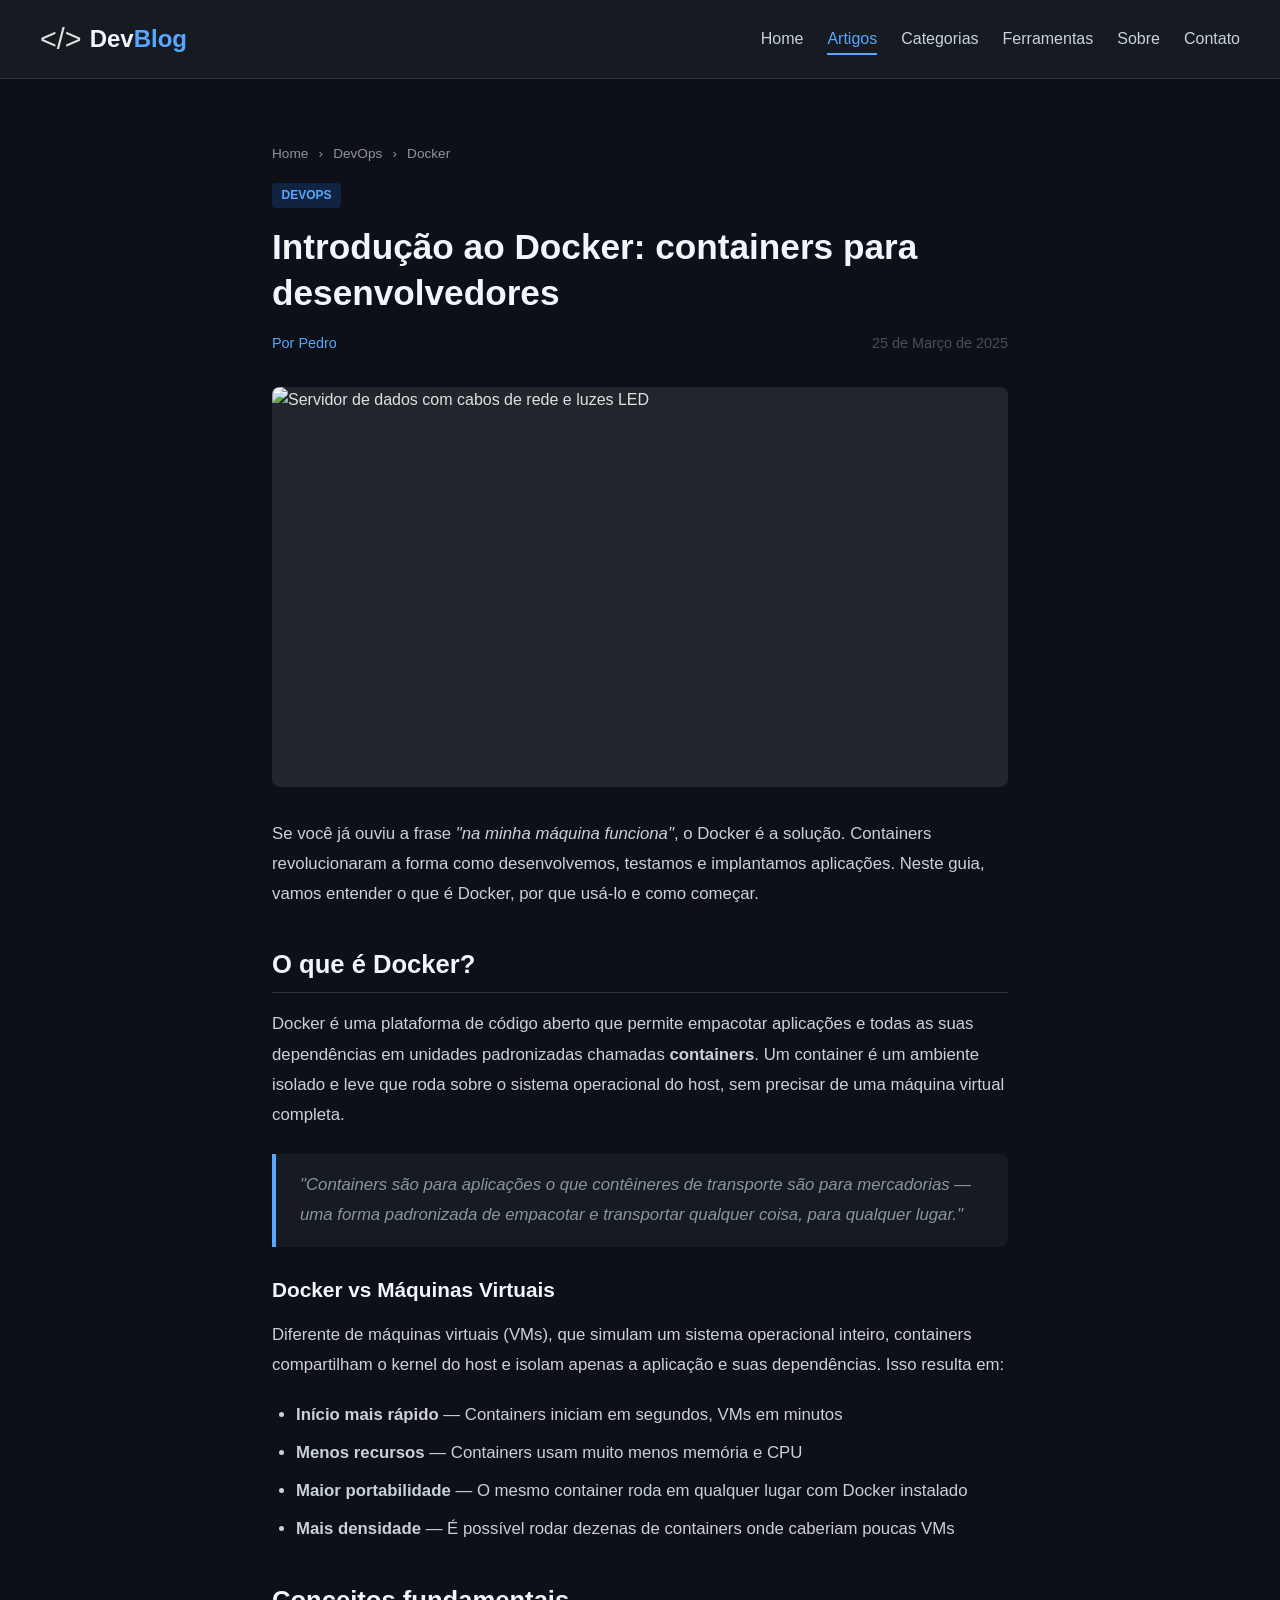
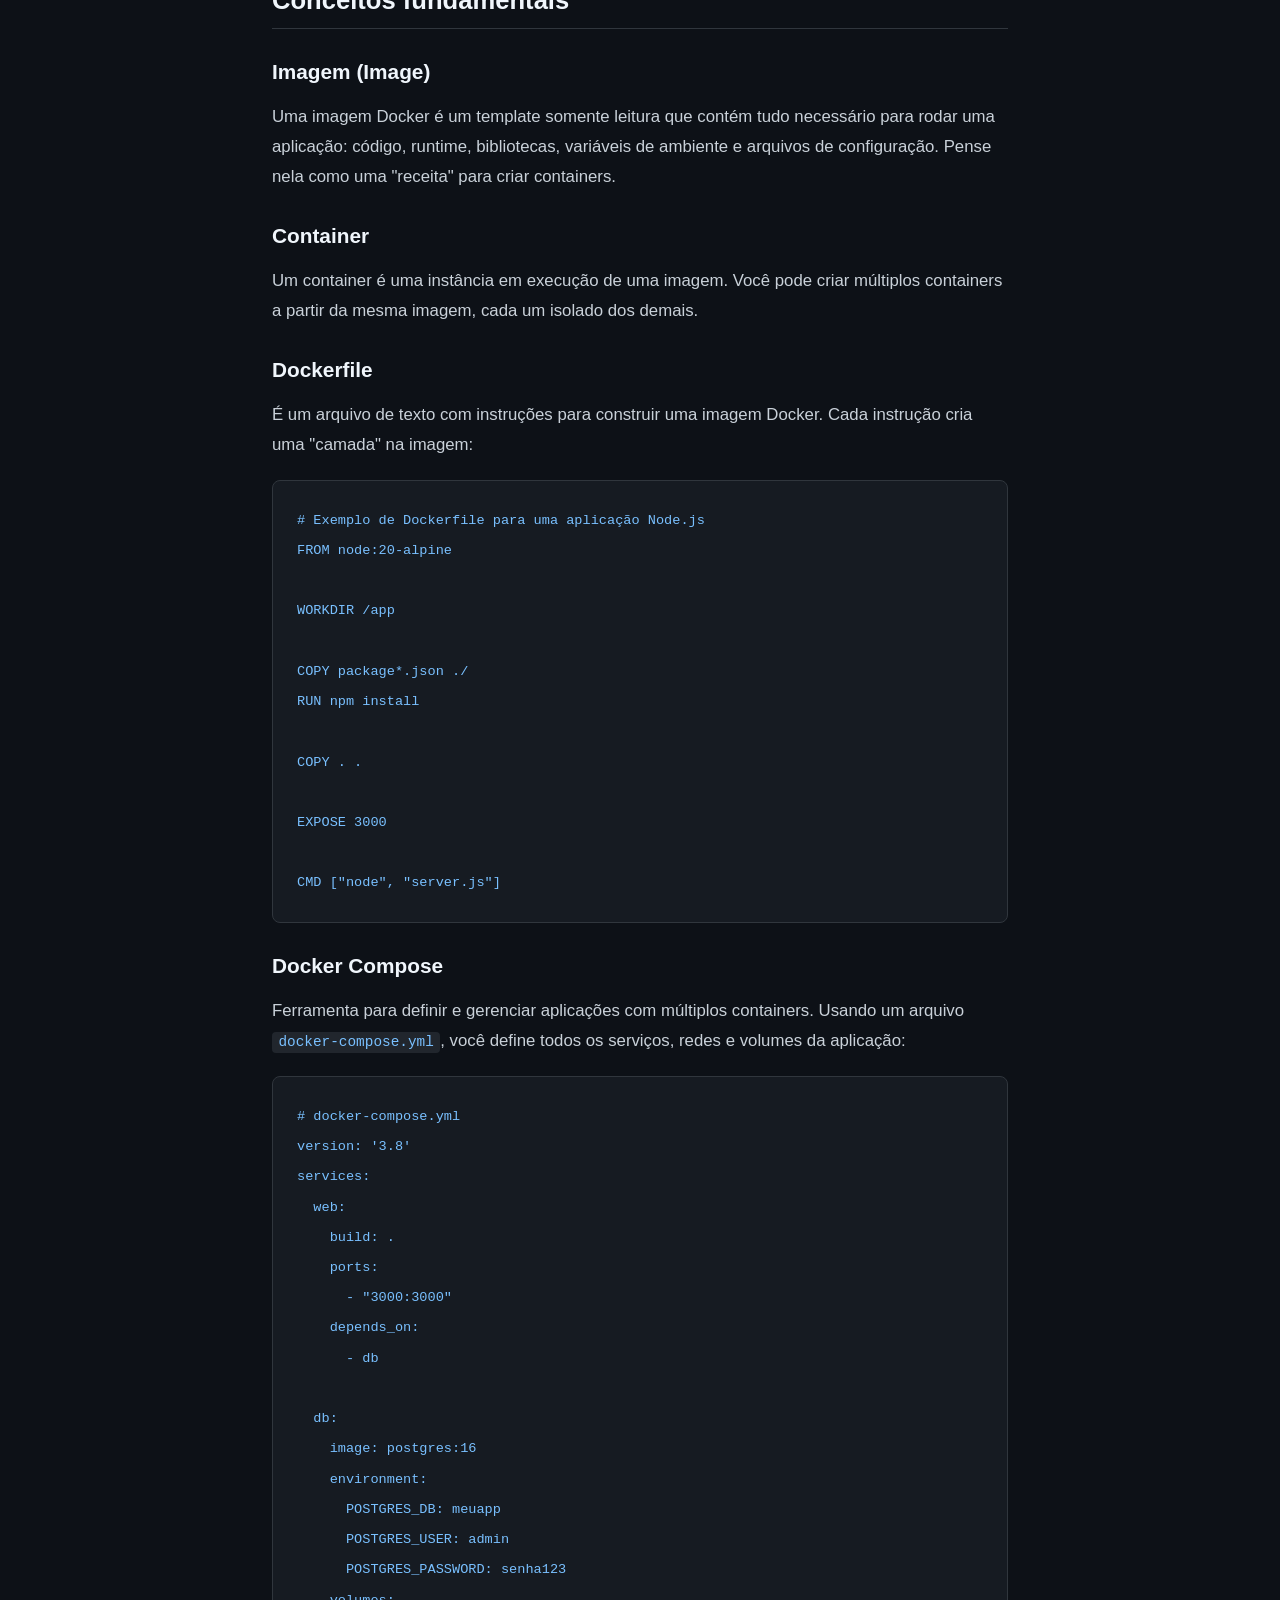
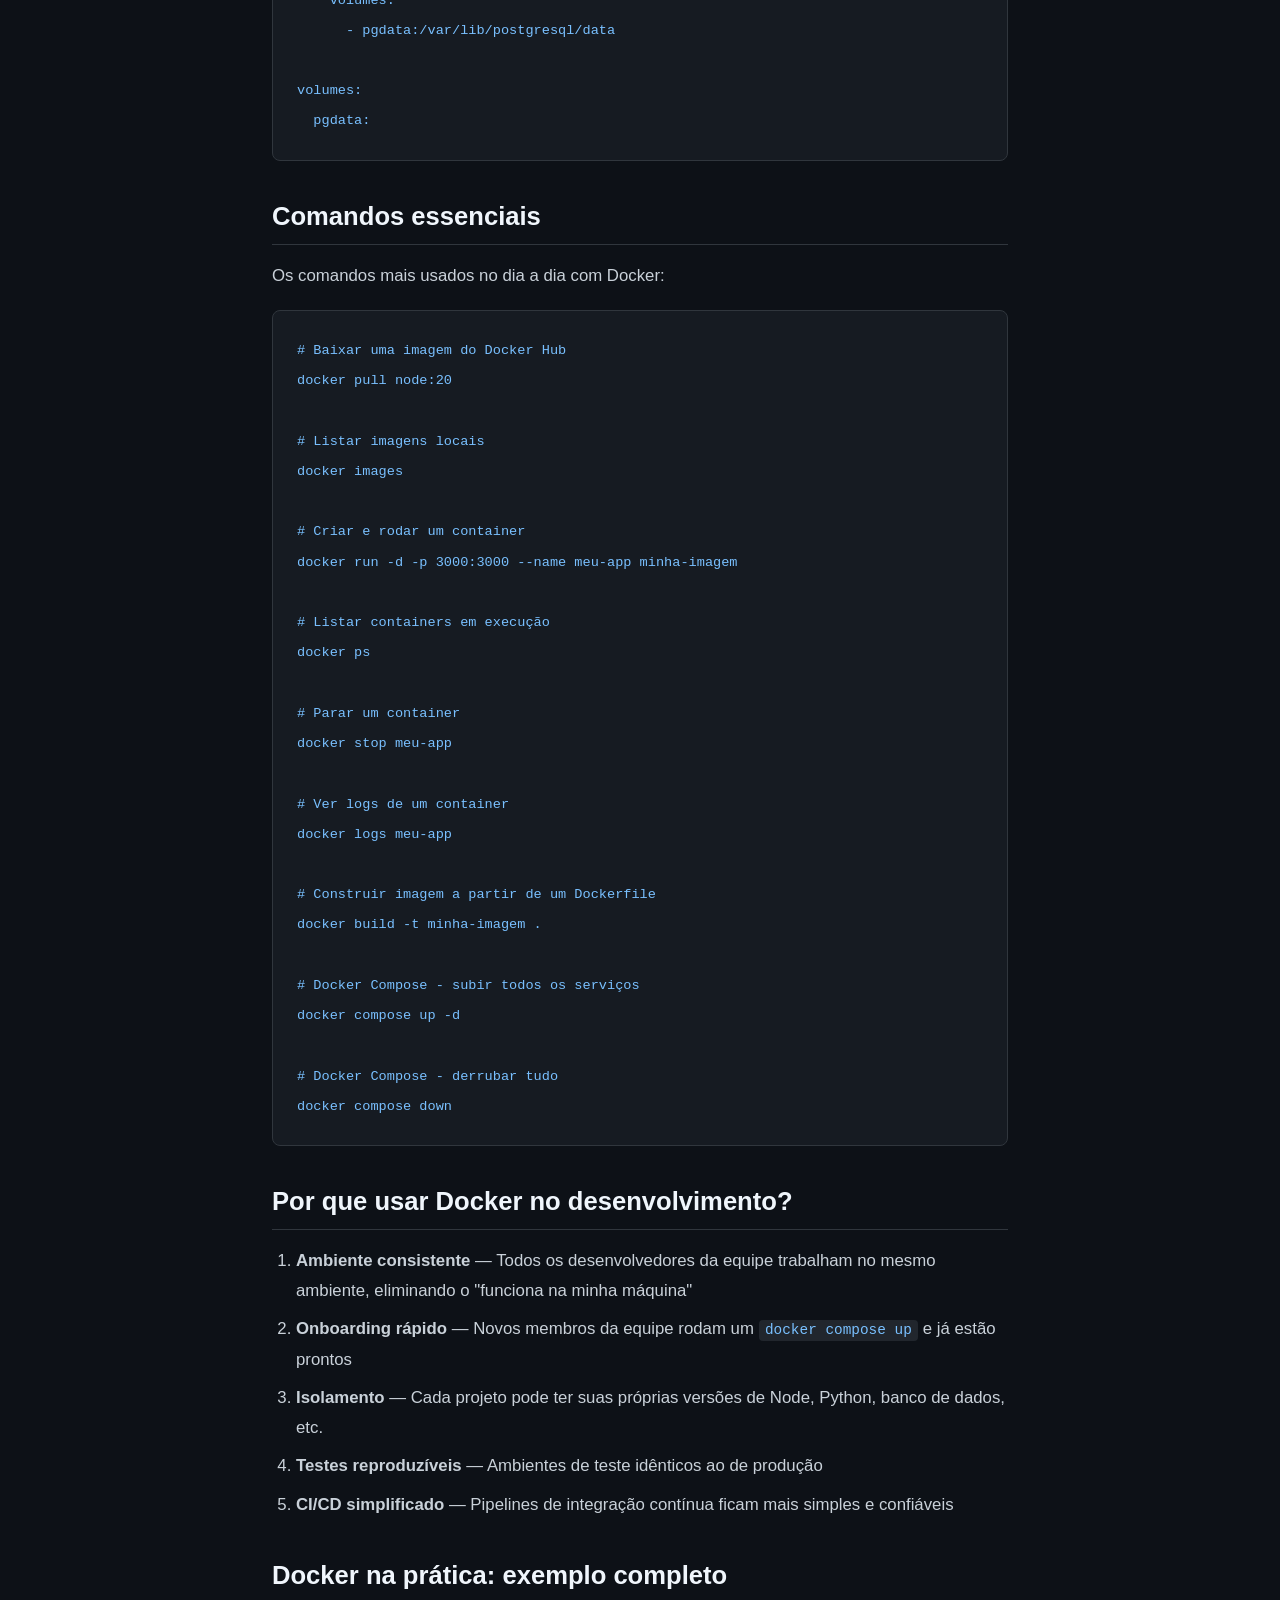
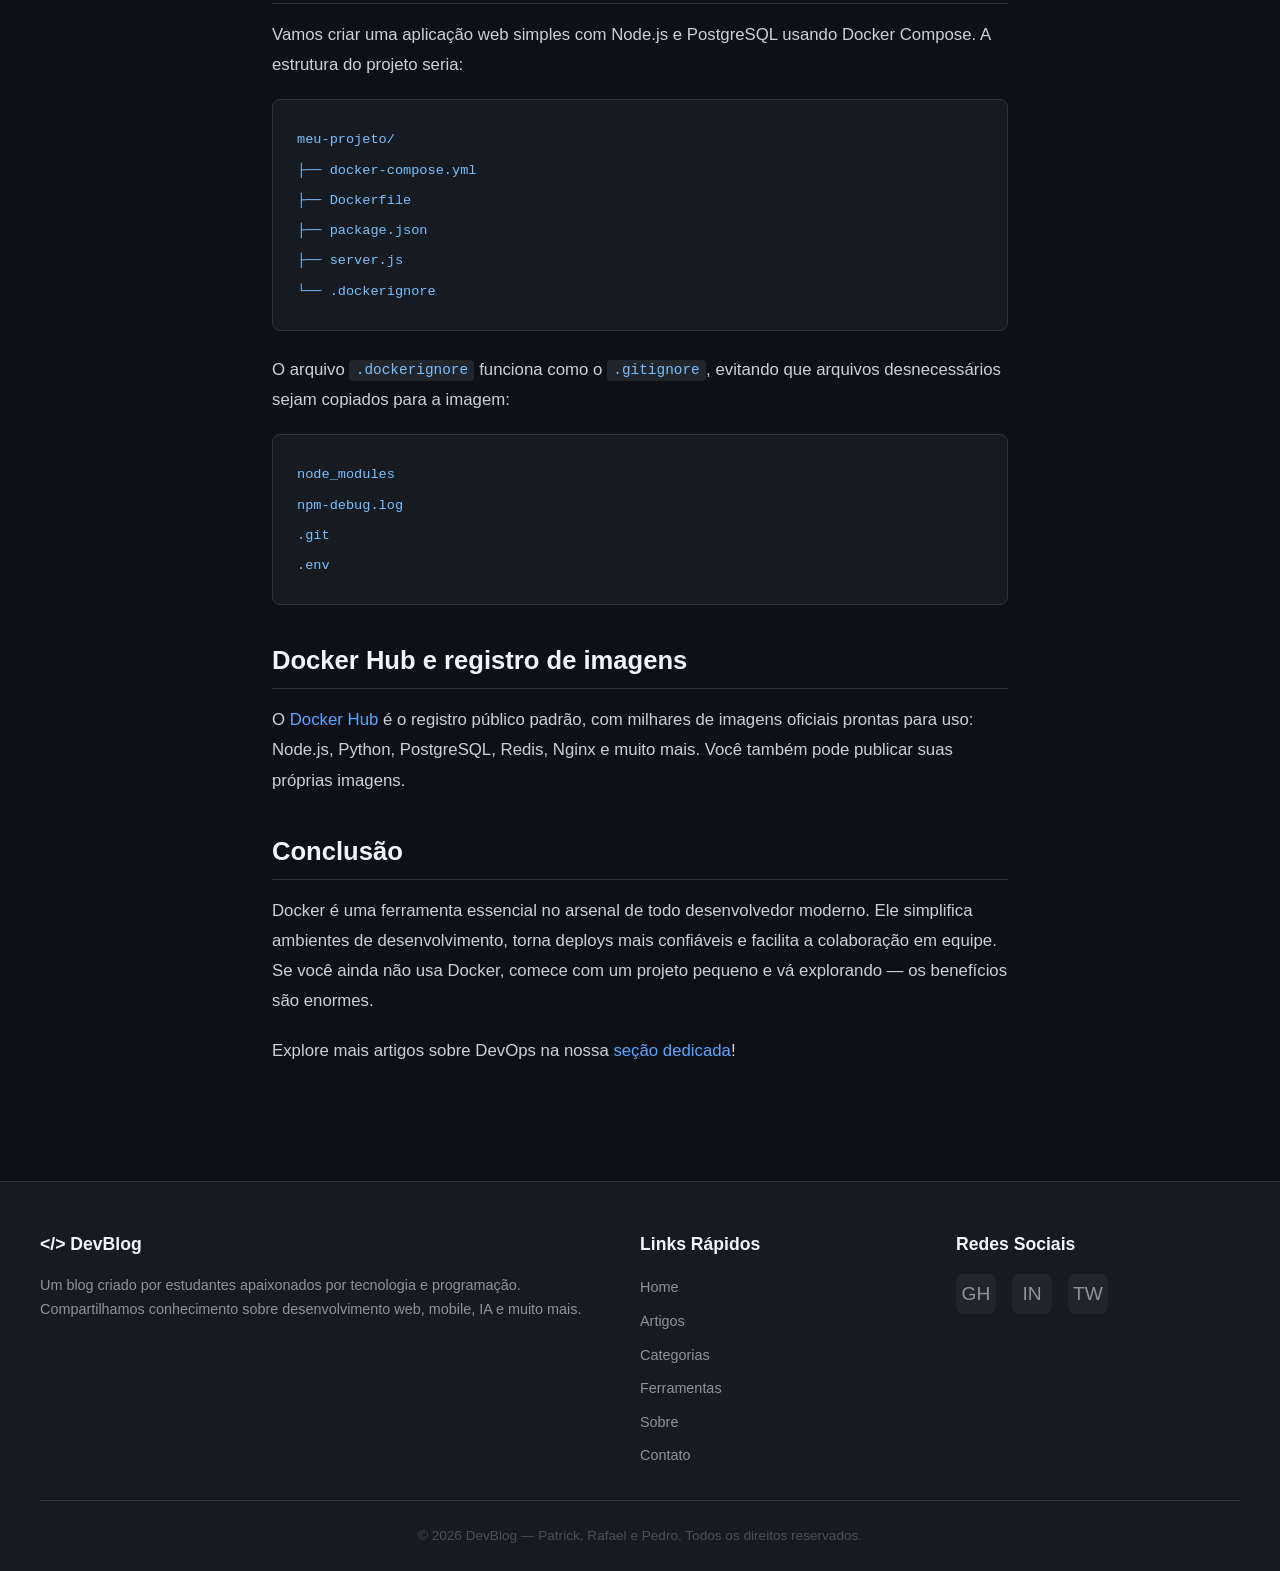
==== commit 690df2ef: "fix: atualiza perfil do Pedro (LinkedIn, avatar e bio)" ====
--- a/artigo-docker.html
+++ b/artigo-docker.html
@@ -211,7 +211,7 @@
       </div>
     </div>
     <div class="footer-bottom">
-      <p>&copy; 2025 DevBlog — Patrick, Rafael e Pedro. Todos os direitos reservados.</p>
+      <p>&copy; 2026 DevBlog — Patrick, Rafael e Pedro. Todos os direitos reservados.</p>
     </div>
   </footer>
 
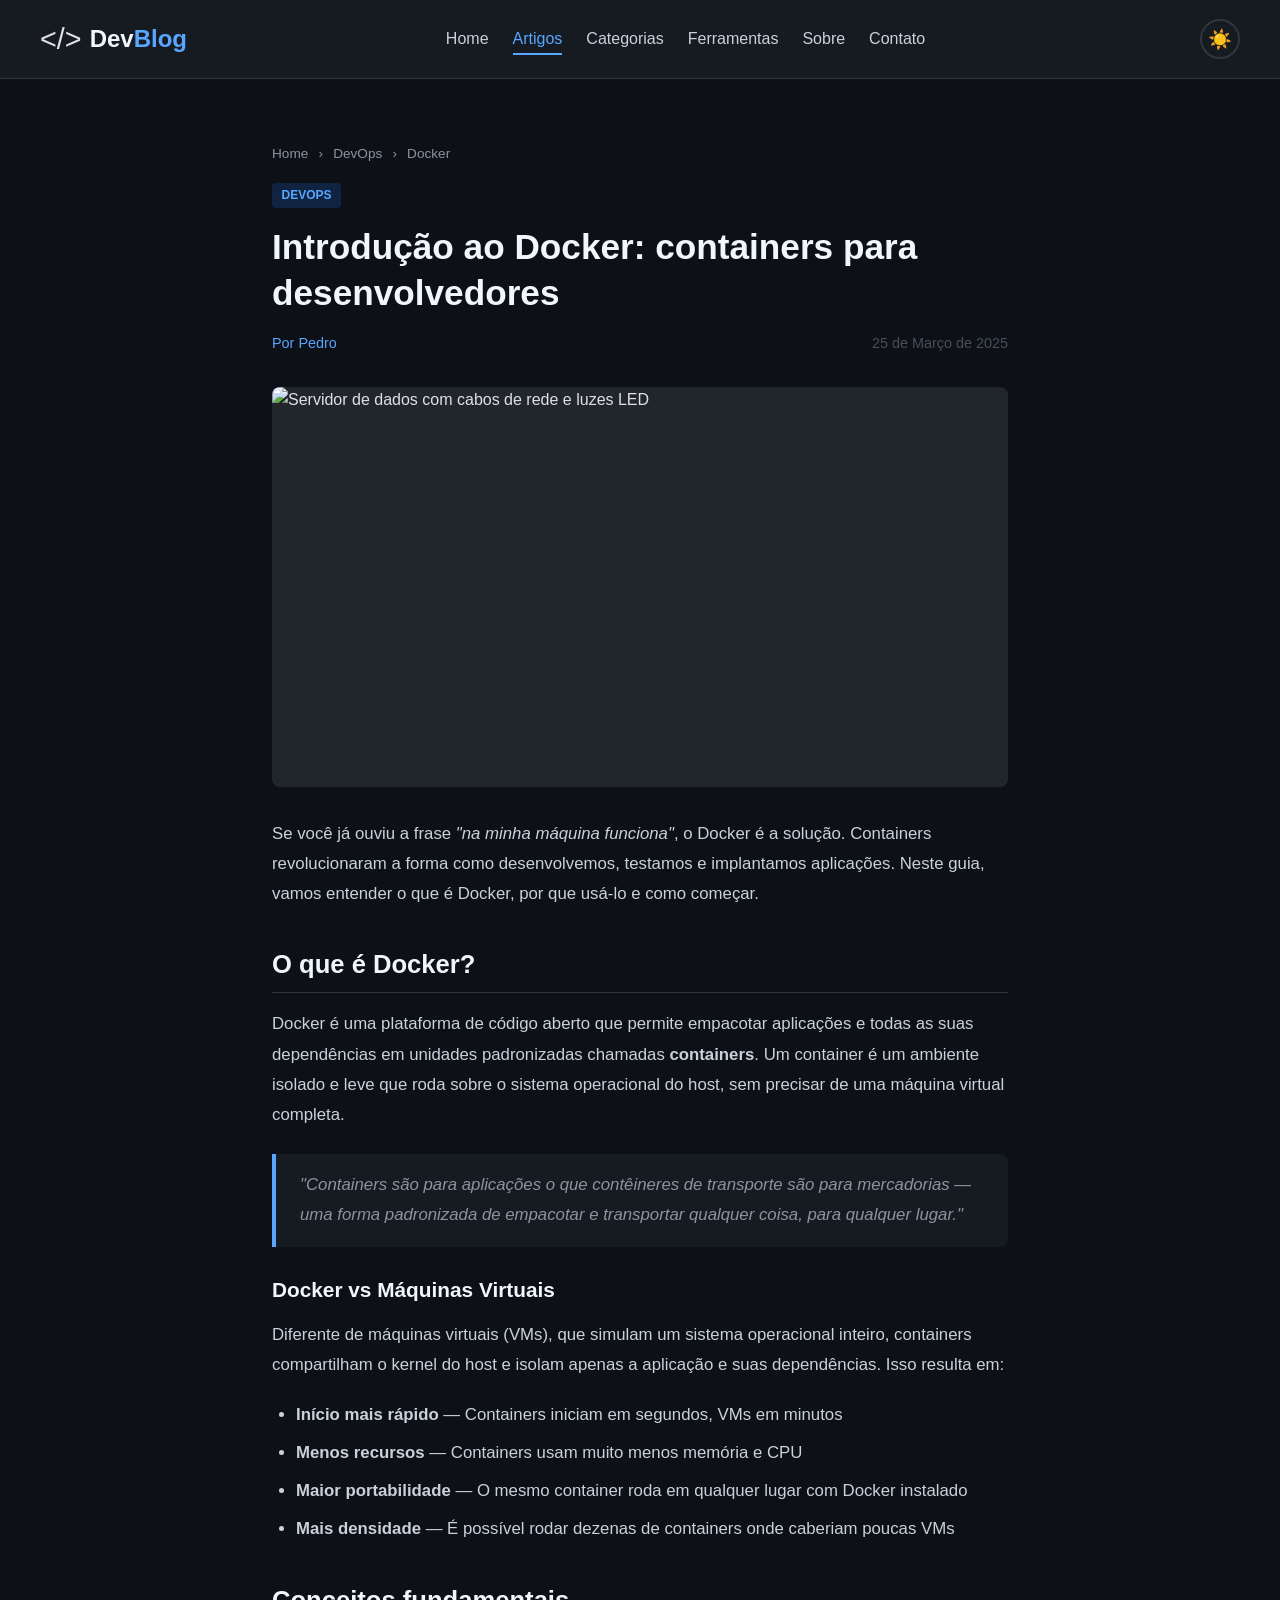
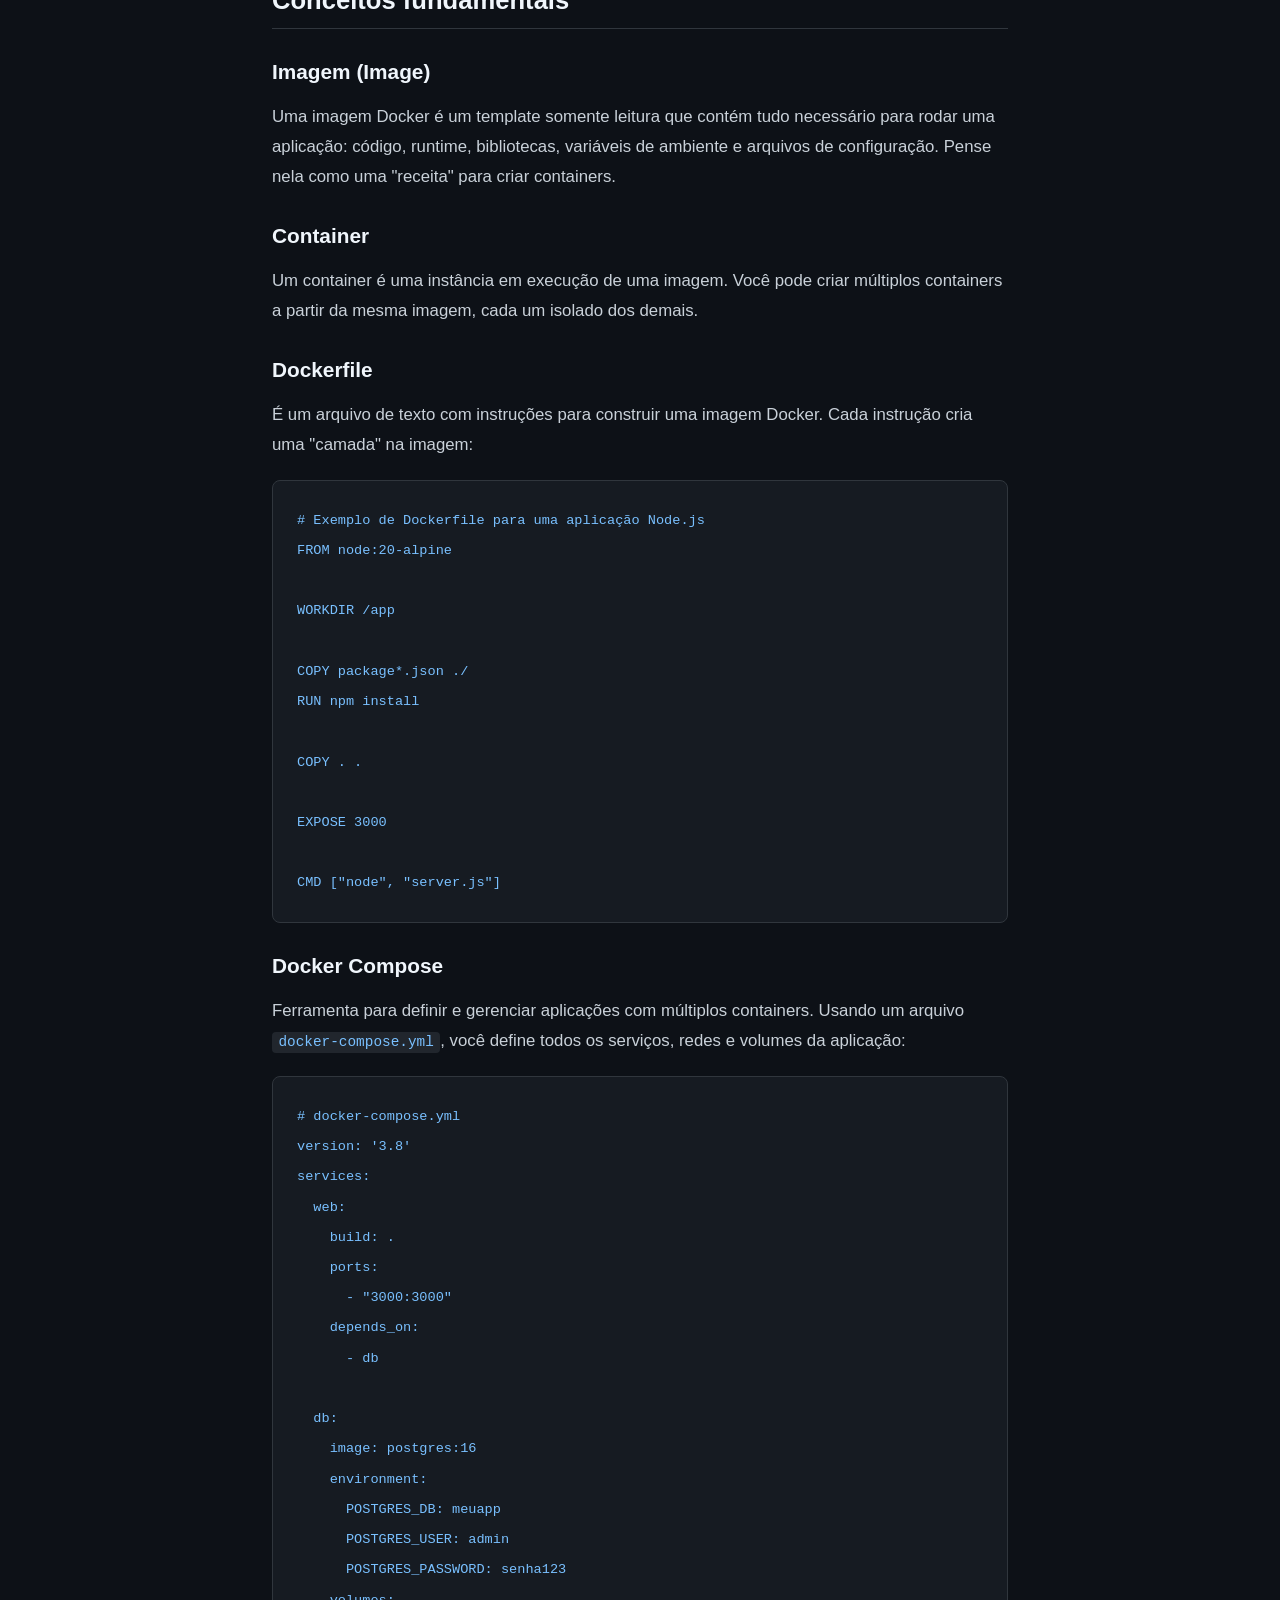
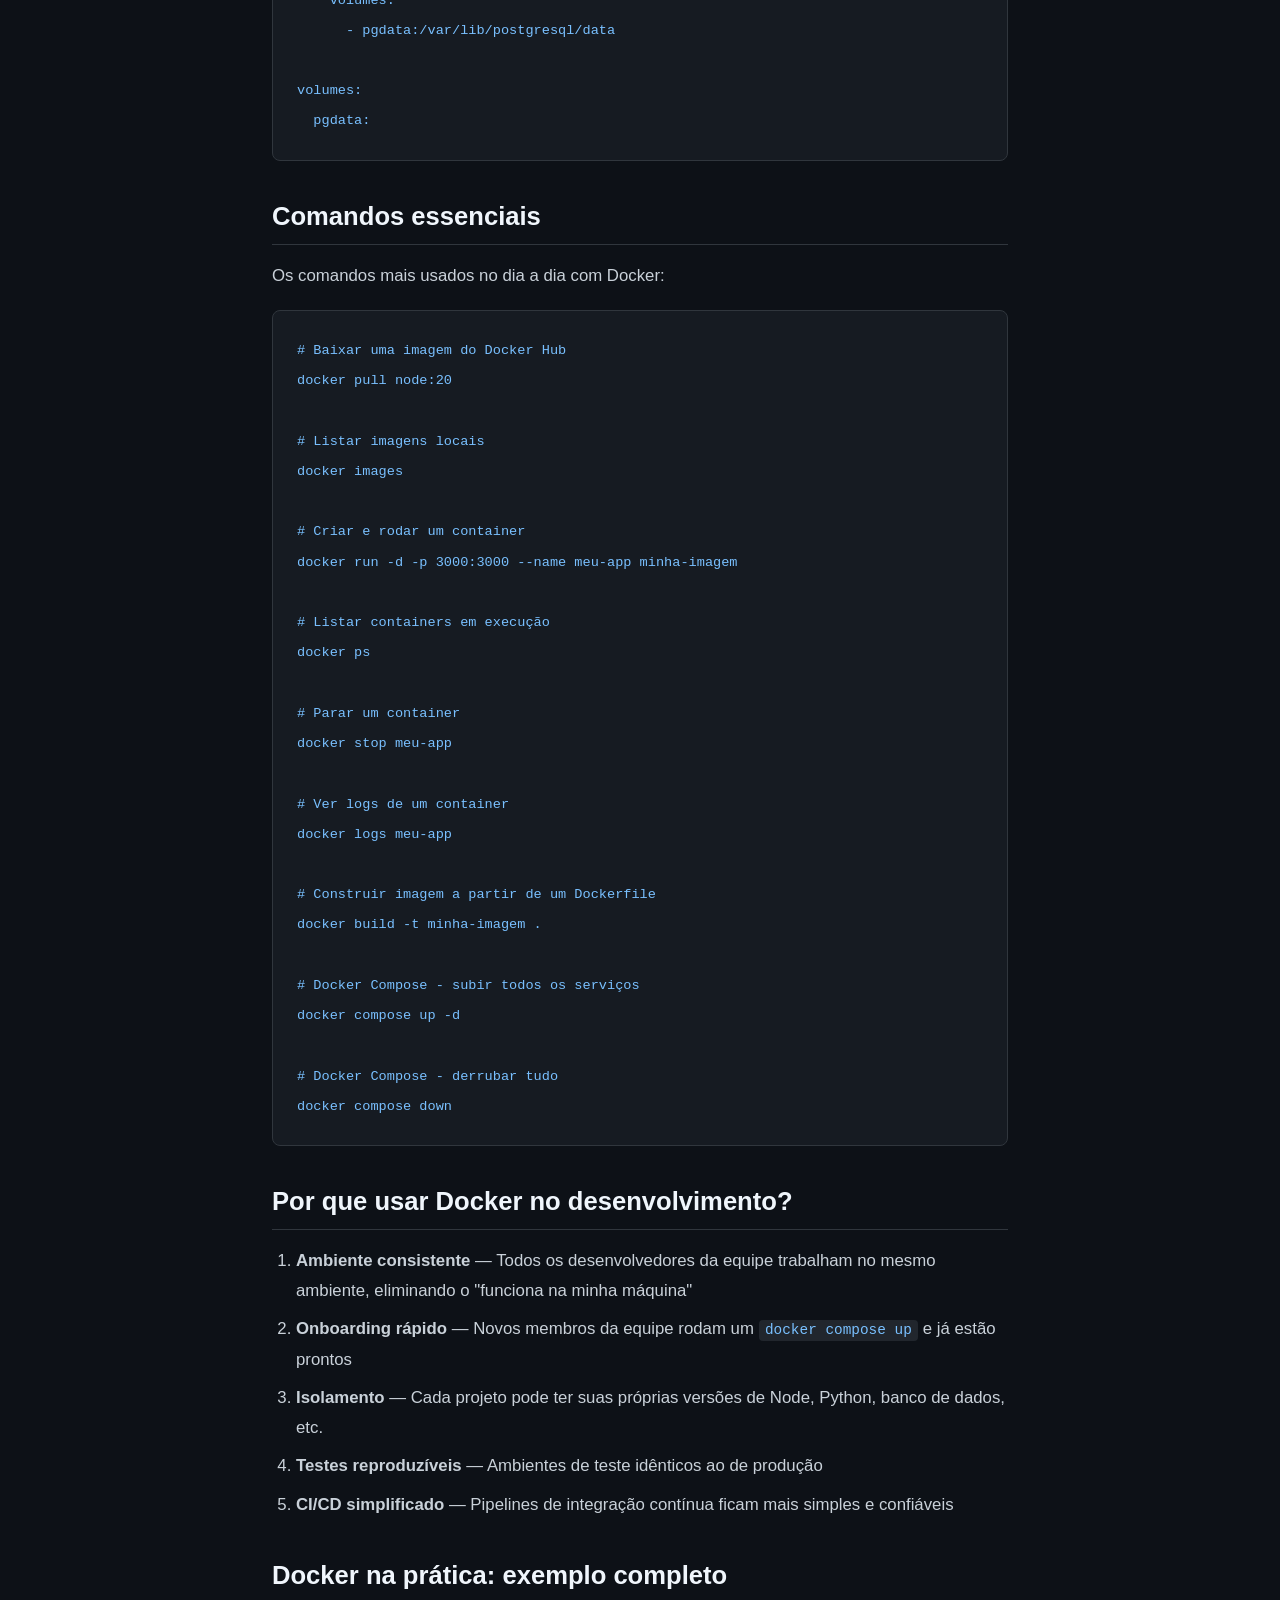
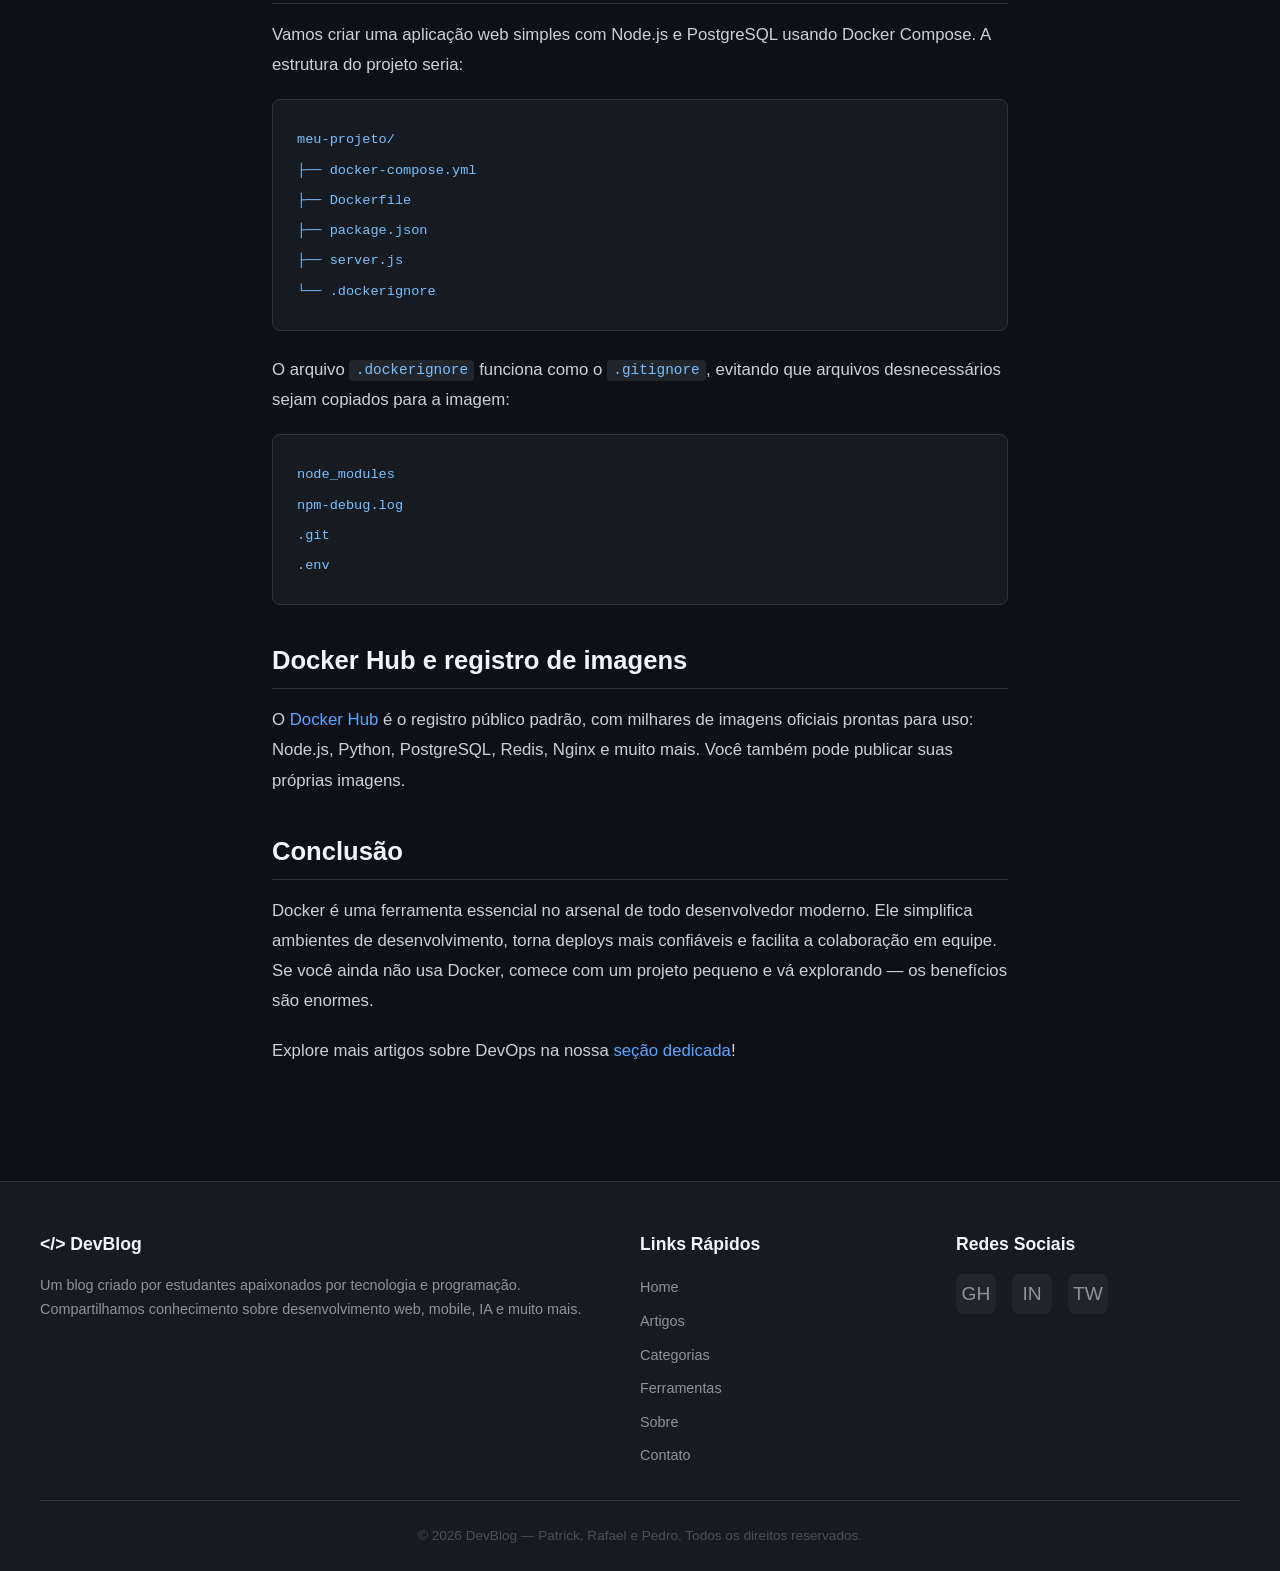
==== commit 15972a17: "feat: JS externo, validação, formulário funcional, dark mode e favicon - Cria js/main.js com menu to" ====
--- a/artigo-docker.html
+++ b/artigo-docker.html
@@ -5,16 +5,19 @@
   <meta name="viewport" content="width=device-width, initial-scale=1.0">
   <title>Introdução ao Docker: containers para desenvolvedores — DevBlog</title>
   <link rel="stylesheet" href="css/style.css">
+  <link rel="icon" type="image/png" href="img/Logo.png">
+  <!-- Este é um artigo completo sobre Docker, parte do blog DevBlog. Estrutura HTML5 semântica: DOCTYPE, meta charset/viewport, title, link CSS. -->
 </head>
 <body>
 
   <header class="site-header">
+    <!-- Header fixo com logo, menu toggle para mobile e navegação. Usa classes CSS para responsividade. -->
     <div class="header-container">
       <div class="logo">
         <span class="logo-icon">&#60;/&#62;</span>
         <a href="index.html">Dev<span>Blog</span></a>
       </div>
-      <button class="menu-toggle" aria-label="Abrir menu" onclick="document.querySelector('.main-nav').classList.toggle('active')">&#9776;</button>
+      <button class="menu-toggle" aria-label="Abrir menu">&#9776;</button>
       <nav class="main-nav">
         <ul>
           <li><a href="index.html">Home</a></li>
@@ -25,10 +28,12 @@
           <li><a href="contato.html">Contato</a></li>
         </ul>
       </nav>
+      <button class="theme-toggle" aria-label="Alternar tema">☀️</button>
     </div>
   </header>
 
   <main class="article-full">
+    <!-- Main com breadcrumb para navegação, header do artigo (categoria, título, meta), imagem de capa, corpo com conteúdo rico (headings, p, ul, pre, blockquote) e links externos. -->
     <nav class="breadcrumb">
       <a href="index.html">Home</a>
       <span>›</span>
@@ -49,6 +54,7 @@
     <img src="https://images.unsplash.com/photo-1558494949-ef010cbdcc31?w=1200&h=500&fit=crop" alt="Servidor de dados com cabos de rede e luzes LED" class="article-cover">
 
     <article class="article-body">
+      <!-- Corpo do artigo com parágrafos, headings (h2/h3), listas (ul/ol), blocos de código (pre), blockquote e links. Conteúdo educacional sobre Docker. -->
       <p>Se você já ouviu a frase <em>"na minha máquina funciona"</em>, o Docker é a solução. Containers revolucionaram a forma como desenvolvemos, testamos e implantamos aplicações. Neste guia, vamos entender o que é Docker, por que usá-lo e como começar.</p>
 
       <h2>O que é Docker?</h2>
@@ -185,6 +191,7 @@
   </main>
 
   <footer class="site-footer">
+    <!-- Footer com três colunas: sobre, links rápidos e social. Links para redes sociais com ícones. -->
     <div class="footer-container">
       <div class="footer-about">
         <h3>&#60;/&#62; DevBlog</h3>
@@ -215,5 +222,6 @@
     </div>
   </footer>
 
+  <script src="js/main.js"></script>
 </body>
 </html>
--- a/css/style.css
+++ b/css/style.css
@@ -1,4 +1,21 @@
+/* 
+Este CSS é um arquivo de estilos para um blog temático (inspirado no GitHub Dark), focado em design responsivo e acessibilidade.
+Pontos importantes gerais: Cores principais (fundo escuro #0d1117, texto claro #f0f6fc, azul #58a6ff); grids responsivos; transições suaves (0.3s); bordas arredondadas; hover com elevação/borda azul.
+Estrutura: Reset/base, header/navegação, hero, conteúdo (grids de artigos/categorias), seções (ferramentas/sobre/formulários), footer, responsividade.
+*/
+
+:root {
+  --color-bg: #0d1117;
+  --color-surface: #161b22;
+  --color-border: #30363d;
+  --color-primary: #58a6ff;
+  --color-text: #c9d1d9;
+  --color-text-muted: #8b949e;
+}
+
 /* ===== RESET E BASE ===== */
+/* Este CSS é um arquivo de estilos para um blog temático (inspirado no GitHub Dark), focado em design responsivo e acessibilidade.
+Pontos importantes: Reset com box-sizing para incluir padding/bordas no tamanho total; fonte padrão Segoe UI; fundo escuro (#0d1117) e texto claro (#e0e0e0); links com transição suave ao hover; imagens responsivas. */
 * {
   margin: 0;
   padding: 0;
@@ -13,12 +30,12 @@
   font-family: 'Segoe UI', Tahoma, Geneva, Verdana, sans-serif;
   line-height: 1.6;
   color: #e0e0e0;
-  background-color: #0d1117;
+  background-color: var(--color-bg);
 }
 
 a {
   text-decoration: none;
-  color: #58a6ff;
+  color: var(--color-primary);
   transition: color 0.3s ease;
 }
 
@@ -37,9 +54,10 @@
 }
 
 /* ===== HEADER ===== */
+/* Header fixo (sticky) com fundo escuro (#161b22); logo com ícone e texto destacado em azul (#58a6ff); navegação horizontal com efeitos de underline ao hover; menu mobile oculto por padrão. */
 .site-header {
-  background-color: #161b22;
-  border-bottom: 1px solid #30363d;
+  background-color: var(--color-surface);
+  border-bottom: 1px solid var(--color-border);
   padding: 1rem 2rem;
   position: sticky;
   top: 0;
@@ -71,10 +89,11 @@
 }
 
 .logo a span {
-  color: #58a6ff;
+  color: var(--color-primary);
 }
 
 /* ===== NAVEGAÇÃO ===== */
+/* Navegação horizontal com efeitos de underline ao hover; menu mobile oculto por padrão, ativado via JavaScript. */
 .main-nav ul {
   display: flex;
   gap: 1.5rem;
@@ -82,7 +101,7 @@
 }
 
 .main-nav a {
-  color: #c9d1d9;
+  color: var(--color-text);
   font-weight: 500;
   padding: 0.5rem 0;
   position: relative;
@@ -96,13 +115,13 @@
   left: 0;
   width: 0;
   height: 2px;
-  background-color: #58a6ff;
+  background-color: var(--color-primary);
   transition: width 0.3s ease;
 }
 
 .main-nav a:hover,
 .main-nav a.active {
-  color: #58a6ff;
+  color: var(--color-primary);
 }
 
 .main-nav a:hover::after,
@@ -115,17 +134,18 @@
   display: none;
   background: none;
   border: none;
-  color: #c9d1d9;
+  color: var(--color-text);
   font-size: 1.5rem;
   cursor: pointer;
 }
 
 /* ===== HERO / BANNER ===== */
+/* Gradiente de fundo escuro para destaque; título grande com parte azul, subtítulo e tags estilizadas; centralizado e responsivo. */
 .hero {
-  background: linear-gradient(135deg, #0d1117 0%, #161b22 50%, #1a2332 100%);
+  background: linear-gradient(135deg, var(--color-bg) 0%, var(--color-surface) 50%, #1a2332 100%);
   padding: 5rem 2rem;
   text-align: center;
-  border-bottom: 1px solid #30363d;
+  border-bottom: 1px solid var(--color-border);
 }
 
 .hero h1 {
@@ -135,12 +155,12 @@
 }
 
 .hero h1 span {
-  color: #58a6ff;
+  color: var(--color-primary);
 }
 
 .hero p {
   font-size: 1.2rem;
-  color: #8b949e;
+  color: var(--color-text-muted);
   max-width: 600px;
   margin: 0 auto 2rem;
 }
@@ -154,14 +174,15 @@
 
 .hero-tags span {
   background-color: #21262d;
-  color: #58a6ff;
+  color: var(--color-primary);
   padding: 0.4rem 1rem;
   border-radius: 2rem;
   font-size: 0.85rem;
-  border: 1px solid #30363d;
+  border: 1px solid var(--color-border);
 }
 
 /* ===== CONTEÚDO PRINCIPAL ===== */
+/* Layout em grid para artigos (auto-fill, mínimo 340px), com cards hoveráveis (elevação e borda azul); página de artigo completo com header, capa e corpo formatado. */
 .main-content {
   max-width: 1200px;
   margin: 0 auto;
@@ -178,6 +199,7 @@
 }
 
 /* ===== GRID DE ARTIGOS ===== */
+/* Grid responsivo para cards de artigo com imagem, categoria, título, resumo e meta (autor/data); hover com elevação. */
 .articles-grid {
   display: grid;
   grid-template-columns: repeat(auto-fill, minmax(340px, 1fr));
@@ -186,8 +208,8 @@
 }
 
 .article-card {
-  background-color: #161b22;
-  border: 1px solid #30363d;
+  background-color: var(--color-surface);
+  border: 1px solid var(--color-border);
   border-radius: 8px;
   overflow: hidden;
   transition: transform 0.3s ease, border-color 0.3s ease;
@@ -195,7 +217,7 @@
 
 .article-card:hover {
   transform: translateY(-4px);
-  border-color: #58a6ff;
+  border-color: var(--color-primary);
 }
 
 .article-card-img {
@@ -212,7 +234,7 @@
 .article-card-category {
   display: inline-block;
   background-color: #1f6feb33;
-  color: #58a6ff;
+  color: var(--color-primary);
   padding: 0.2rem 0.6rem;
   border-radius: 4px;
   font-size: 0.75rem;
@@ -233,11 +255,11 @@
 }
 
 .article-card h3 a:hover {
-  color: #58a6ff;
+  color: var(--color-primary);
 }
 
 .article-card p {
-  color: #8b949e;
+  color: var(--color-text-muted);
   font-size: 0.9rem;
   margin-bottom: 1rem;
 }
@@ -251,10 +273,11 @@
 }
 
 .article-meta .author {
-  color: #58a6ff;
+  color: var(--color-primary);
 }
 
 /* ===== PÁGINA DE ARTIGO COMPLETO ===== */
+/* Página com header, capa (altura 400px), corpo com headings, listas, código (fundo escuro), blockquotes e preformatado. */
 .article-full {
   max-width: 800px;
   margin: 0 auto;
@@ -291,7 +314,7 @@
 }
 
 .article-body {
-  color: #c9d1d9;
+  color: var(--color-text);
   font-size: 1.05rem;
   line-height: 1.8;
 }
@@ -301,7 +324,7 @@
   font-size: 1.6rem;
   margin: 2rem 0 1rem;
   padding-bottom: 0.3rem;
-  border-bottom: 1px solid #30363d;
+  border-bottom: 1px solid var(--color-border);
 }
 
 .article-body h3 {
@@ -338,8 +361,8 @@
 }
 
 .article-body pre {
-  background-color: #161b22;
-  border: 1px solid #30363d;
+  background-color: var(--color-surface);
+  border: 1px solid var(--color-border);
   border-radius: 8px;
   padding: 1.5rem;
   overflow-x: auto;
@@ -354,16 +377,17 @@
 }
 
 .article-body blockquote {
-  border-left: 4px solid #58a6ff;
-  background-color: #161b22;
+  border-left: 4px solid var(--color-primary);
+  background-color: var(--color-surface);
   padding: 1rem 1.5rem;
   margin: 1.5rem 0;
   border-radius: 0 8px 8px 0;
-  color: #8b949e;
+  color: var(--color-text-muted);
   font-style: italic;
 }
 
 /* ===== CATEGORIAS ===== */
+/* Grid de cards com ícones, títulos e contadores; hover com elevação e borda azul. */
 .categories-grid {
   display: grid;
   grid-template-columns: repeat(auto-fill, minmax(280px, 1fr));
@@ -372,8 +396,8 @@
 }
 
 .category-card {
-  background-color: #161b22;
-  border: 1px solid #30363d;
+  background-color: var(--color-surface);
+  border: 1px solid var(--color-border);
   border-radius: 8px;
   padding: 2rem;
   text-align: center;
@@ -382,7 +406,7 @@
 
 .category-card:hover {
   transform: translateY(-4px);
-  border-color: #58a6ff;
+  border-color: var(--color-primary);
 }
 
 .category-icon {
@@ -396,13 +420,13 @@
 }
 
 .category-card p {
-  color: #8b949e;
+  color: var(--color-text-muted);
   font-size: 0.9rem;
   margin-bottom: 1rem;
 }
 
 .category-count {
-  color: #58a6ff;
+  color: var(--color-primary);
   font-size: 0.85rem;
   font-weight: 600;
 }
@@ -425,13 +449,14 @@
 }
 
 .category-description {
-  color: #8b949e;
+  color: var(--color-text-muted);
   font-size: 1rem;
   margin-bottom: 1.5rem;
   max-width: 800px;
 }
 
 /* ===== FERRAMENTAS ===== */
+/* Grid de cards flexíveis com ícones, descrições e tags; hover com borda azul. */
 .tools-section {
   margin-bottom: 3rem;
 }
@@ -441,7 +466,7 @@
   color: #f0f6fc;
   margin-bottom: 1.5rem;
   padding-left: 0.5rem;
-  border-left: 3px solid #58a6ff;
+  border-left: 3px solid var(--color-primary);
 }
 
 .tools-grid {
@@ -451,8 +476,8 @@
 }
 
 .tool-card {
-  background-color: #161b22;
-  border: 1px solid #30363d;
+  background-color: var(--color-surface);
+  border: 1px solid var(--color-border);
   border-radius: 8px;
   padding: 1.5rem;
   display: flex;
@@ -462,7 +487,7 @@
 }
 
 .tool-card:hover {
-  border-color: #58a6ff;
+  border-color: var(--color-primary);
 }
 
 .tool-icon {
@@ -478,7 +503,7 @@
 }
 
 .tool-info p {
-  color: #8b949e;
+  color: var(--color-text-muted);
   font-size: 0.85rem;
   margin-bottom: 0.5rem;
 }
@@ -499,9 +524,10 @@
 }
 
 /* ===== SOBRE ===== */
+/* Intro centralizada; grid de equipe com avatares, roles e links sociais; hover com borda azul. */
 .about-intro {
-  background-color: #161b22;
-  border: 1px solid #30363d;
+  background-color: var(--color-surface);
+  border: 1px solid var(--color-border);
   border-radius: 8px;
   padding: 2.5rem;
   margin-bottom: 3rem;
@@ -515,7 +541,7 @@
 }
 
 .about-intro p {
-  color: #8b949e;
+  color: var(--color-text-muted);
   max-width: 700px;
   margin: 0 auto;
   font-size: 1.05rem;
@@ -529,8 +555,8 @@
 }
 
 .team-card {
-  background-color: #161b22;
-  border: 1px solid #30363d;
+  background-color: var(--color-surface);
+  border: 1px solid var(--color-border);
   border-radius: 8px;
   padding: 2rem;
   text-align: center;
@@ -538,7 +564,7 @@
 }
 
 .team-card:hover {
-  border-color: #58a6ff;
+  border-color: var(--color-primary);
 }
 
 .team-avatar {
@@ -551,7 +577,7 @@
   align-items: center;
   justify-content: center;
   font-size: 3rem;
-  border: 3px solid #30363d;
+  border: 3px solid var(--color-border);
 }
 
 .team-card h3 {
@@ -560,13 +586,13 @@
 }
 
 .team-role {
-  color: #58a6ff;
+  color: var(--color-primary);
   font-size: 0.9rem;
   margin-bottom: 1rem;
 }
 
 .team-card p {
-  color: #8b949e;
+  color: var(--color-text-muted);
   font-size: 0.9rem;
   margin-bottom: 1rem;
 }
@@ -578,19 +604,19 @@
 }
 
 .team-links a {
-  color: #8b949e;
+  color: var(--color-text-muted);
   font-size: 1.2rem;
   transition: color 0.3s ease;
 }
 
 .team-links a:hover {
-  color: #58a6ff;
+  color: var(--color-primary);
 }
 
 /* ===== PROPOSTA EDITORIAL ===== */
 .editorial {
-  background-color: #161b22;
-  border: 1px solid #30363d;
+  background-color: var(--color-surface);
+  border: 1px solid var(--color-border);
   border-radius: 8px;
   padding: 2.5rem;
 }
@@ -618,14 +644,15 @@
 }
 
 .editorial-item p {
-  color: #8b949e;
+  color: var(--color-text-muted);
   font-size: 0.9rem;
 }
 
 /* ===== FORMULÁRIOS ===== */
+/* Estilos para inputs, textarea e botões (verde/azul); foco com borda azul e sombra; grid para linhas duplas. */
 .form-section {
-  background-color: #161b22;
-  border: 1px solid #30363d;
+  background-color: var(--color-surface);
+  border: 1px solid var(--color-border);
   border-radius: 8px;
   padding: 2.5rem;
   margin-bottom: 3rem;
@@ -638,7 +665,7 @@
 }
 
 .form-section > p {
-  color: #8b949e;
+  color: var(--color-text-muted);
   margin-bottom: 2rem;
 }
 
@@ -648,7 +675,7 @@
 
 .form-group label {
   display: block;
-  color: #c9d1d9;
+  color: var(--color-text);
   font-weight: 500;
   margin-bottom: 0.5rem;
   font-size: 0.9rem;
@@ -659,10 +686,10 @@
 .form-group select {
   width: 100%;
   padding: 0.75rem 1rem;
-  background-color: #0d1117;
-  border: 1px solid #30363d;
+  background-color: var(--color-bg);
+  border: 1px solid var(--color-border);
   border-radius: 6px;
-  color: #c9d1d9;
+  color: var(--color-text);
   font-size: 0.95rem;
   font-family: inherit;
   transition: border-color 0.3s ease;
@@ -672,7 +699,7 @@
 .form-group textarea:focus,
 .form-group select:focus {
   outline: none;
-  border-color: #58a6ff;
+  border-color: var(--color-primary);
   box-shadow: 0 0 0 3px rgba(88, 166, 255, 0.15);
 }
 
@@ -724,16 +751,16 @@
 .newsletter-inline input {
   flex: 1;
   padding: 0.75rem 1rem;
-  background-color: #0d1117;
-  border: 1px solid #30363d;
+  background-color: var(--color-bg);
+  border: 1px solid var(--color-border);
   border-radius: 6px;
-  color: #c9d1d9;
+  color: var(--color-text);
   font-size: 0.95rem;
 }
 
 .newsletter-inline input:focus {
   outline: none;
-  border-color: #58a6ff;
+  border-color: var(--color-primary);
 }
 
 /* ===== INFO DE CONTATO ===== */
@@ -745,8 +772,8 @@
 }
 
 .contact-item {
-  background-color: #161b22;
-  border: 1px solid #30363d;
+  background-color: var(--color-surface);
+  border: 1px solid var(--color-border);
   border-radius: 8px;
   padding: 1.5rem;
   text-align: center;
@@ -764,14 +791,15 @@
 }
 
 .contact-item p {
-  color: #8b949e;
+  color: var(--color-text-muted);
   font-size: 0.9rem;
 }
 
 /* ===== FOOTER ===== */
+/* Três colunas (sobre, links, social); ícones sociais com hover; bottom com copyright. */
 .site-footer {
-  background-color: #161b22;
-  border-top: 1px solid #30363d;
+  background-color: var(--color-surface);
+  border-top: 1px solid var(--color-border);
   padding: 3rem 2rem 1.5rem;
   margin-top: 3rem;
 }
@@ -794,7 +822,7 @@
 }
 
 .footer-about p {
-  color: #8b949e;
+  color: var(--color-text-muted);
   font-size: 0.9rem;
 }
 
@@ -805,12 +833,12 @@
 }
 
 .footer-links a {
-  color: #8b949e;
+  color: var(--color-text-muted);
   font-size: 0.9rem;
 }
 
 .footer-links a:hover {
-  color: #58a6ff;
+  color: var(--color-primary);
 }
 
 .footer-social .social-icons {
@@ -826,13 +854,13 @@
   height: 40px;
   background-color: #21262d;
   border-radius: 8px;
-  color: #8b949e;
+  color: var(--color-text-muted);
   font-size: 1.2rem;
   transition: background-color 0.3s ease, color 0.3s ease;
 }
 
 .footer-social .social-icons a:hover {
-  background-color: #58a6ff;
+  background-color: var(--color-primary);
   color: #ffffff;
 }
 
@@ -840,7 +868,7 @@
   max-width: 1200px;
   margin: 0 auto;
   padding-top: 1.5rem;
-  border-top: 1px solid #30363d;
+  border-top: 1px solid var(--color-border);
   text-align: center;
   color: #484f58;
   font-size: 0.85rem;
@@ -849,16 +877,16 @@
 /* ===== BREADCRUMB ===== */
 .breadcrumb {
   padding: 1rem 0;
-  color: #8b949e;
+  color: var(--color-text-muted);
   font-size: 0.85rem;
 }
 
 .breadcrumb a {
-  color: #8b949e;
+  color: var(--color-text-muted);
 }
 
 .breadcrumb a:hover {
-  color: #58a6ff;
+  color: var(--color-primary);
 }
 
 .breadcrumb span {
@@ -867,10 +895,10 @@
 
 /* ===== PÁGINA INTERNA HEADER ===== */
 .page-header {
-  background: linear-gradient(135deg, #0d1117 0%, #161b22 100%);
+  background: linear-gradient(135deg, var(--color-bg) 0%, var(--color-surface) 100%);
   padding: 3rem 2rem;
   text-align: center;
-  border-bottom: 1px solid #30363d;
+  border-bottom: 1px solid var(--color-border);
 }
 
 .page-header h1 {
@@ -880,11 +908,12 @@
 }
 
 .page-header p {
-  color: #8b949e;
+  color: var(--color-text-muted);
   font-size: 1.05rem;
 }
 
 /* ===== RESPONSIVIDADE ===== */
+/* Breakpoints: 768px (tablet) e 480px (mobile); grids 1 coluna; menu mobile vertical; tamanhos ajustados. */
 @media (max-width: 768px) {
   /* Header mobile */
   .header-container {
@@ -912,7 +941,7 @@
   }
 
   .main-nav li {
-    border-top: 1px solid #30363d;
+    border-top: 1px solid var(--color-border);
   }
 
   .main-nav a {
@@ -1016,3 +1045,180 @@
     padding: 1.5rem;
   }
 }
+
+/* ===== BOTÃO TOGGLE DE TEMA ===== */
+/* Botão para alternar entre modo escuro e claro, posicionado no header */
+.theme-toggle {
+  background: none;
+  border: 2px solid var(--color-border);
+  border-radius: 50%;
+  width: 40px;
+  height: 40px;
+  font-size: 1.2rem;
+  cursor: pointer;
+  display: flex;
+  align-items: center;
+  justify-content: center;
+  transition: border-color 0.3s ease, transform 0.3s ease;
+  margin-left: 1rem;
+}
+
+.theme-toggle:hover {
+  border-color: var(--color-primary);
+  transform: rotate(20deg);
+}
+
+/* ===== MODO CLARO ===== */
+/* Variáveis de cor sobrepostas para o tema light */
+body.light-mode {
+  --color-bg: #ffffff;
+  --color-surface: #f6f8fa;
+  --color-border: #d0d7de;
+  --color-primary: #0969da;
+  --color-text: #1f2328;
+  --color-text-muted: #656d76;
+}
+
+body.light-mode {
+  background-color: var(--color-bg);
+  color: var(--color-text);
+}
+
+body.light-mode .site-header {
+  background-color: var(--color-surface);
+  border-bottom-color: var(--color-border);
+}
+
+body.light-mode .main-nav a {
+  color: var(--color-text);
+}
+
+body.light-mode .main-nav a:hover,
+body.light-mode .main-nav a.active {
+  color: var(--color-primary);
+}
+
+body.light-mode .hero {
+  background: linear-gradient(135deg, #f0f4f8 0%, #e8eef5 100%);
+}
+
+body.light-mode .hero h1 {
+  color: var(--color-text);
+}
+
+body.light-mode .hero h1 span {
+  color: var(--color-primary);
+}
+
+body.light-mode .hero p {
+  color: var(--color-text-muted);
+}
+
+body.light-mode .article-card,
+body.light-mode .category-card,
+body.light-mode .tool-card {
+  background-color: var(--color-surface);
+  border-color: var(--color-border);
+}
+
+body.light-mode .article-card:hover,
+body.light-mode .category-card:hover,
+body.light-mode .tool-card:hover {
+  border-color: var(--color-primary);
+}
+
+body.light-mode .article-card h3,
+body.light-mode .category-card h3,
+body.light-mode .tool-card h3 {
+  color: var(--color-text);
+}
+
+body.light-mode .article-card p,
+body.light-mode .category-card p,
+body.light-mode .tool-card p {
+  color: var(--color-text-muted);
+}
+
+body.light-mode .site-footer {
+  background-color: var(--color-surface);
+  border-top: 1px solid var(--color-border);
+  color: var(--color-text-muted);
+}
+
+body.light-mode .site-footer h3 {
+  color: var(--color-text);
+}
+
+body.light-mode .site-footer a {
+  color: var(--color-text-muted);
+}
+
+body.light-mode .site-footer a:hover {
+  color: var(--color-primary);
+}
+
+body.light-mode .page-header {
+  background: linear-gradient(135deg, #e8eef5 0%, #f0f4f8 100%);
+}
+
+body.light-mode .page-header h1 {
+  color: var(--color-text);
+}
+
+body.light-mode .form-section {
+  background-color: var(--color-surface);
+  border-color: var(--color-border);
+}
+
+body.light-mode input,
+body.light-mode select,
+body.light-mode textarea {
+  background-color: var(--color-bg);
+  border-color: var(--color-border);
+  color: var(--color-text);
+}
+
+body.light-mode .article-body {
+  color: var(--color-text);
+}
+
+body.light-mode .article-body pre,
+body.light-mode .article-body code {
+  background-color: #f0f4f8;
+  color: #1f2328;
+}
+
+body.light-mode .article-body blockquote {
+  border-left-color: var(--color-primary);
+  background-color: #f0f4f8;
+}
+
+/* ===== VALIDAÇÃO DE FORMULÁRIO ===== */
+/* Estilos para feedback visual de erro e sucesso nos formulários */
+.input-error {
+  border-color: #f85149 !important;
+  box-shadow: 0 0 0 3px rgba(248, 81, 73, 0.2);
+}
+
+.error-message {
+  color: #f85149;
+  font-size: 0.85rem;
+  margin-top: 0.3rem;
+}
+
+.form-status {
+  margin-top: 1rem;
+  padding: 1rem;
+  border-radius: 6px;
+  background-color: #1a3a2a;
+  border: 1px solid #238636;
+  color: #3fb950;
+  font-weight: 500;
+}
+
+body.light-mode .form-status {
+  background-color: #dafbe1;
+  border-color: #218838;
+  color: #1a7f37;
+}
+
